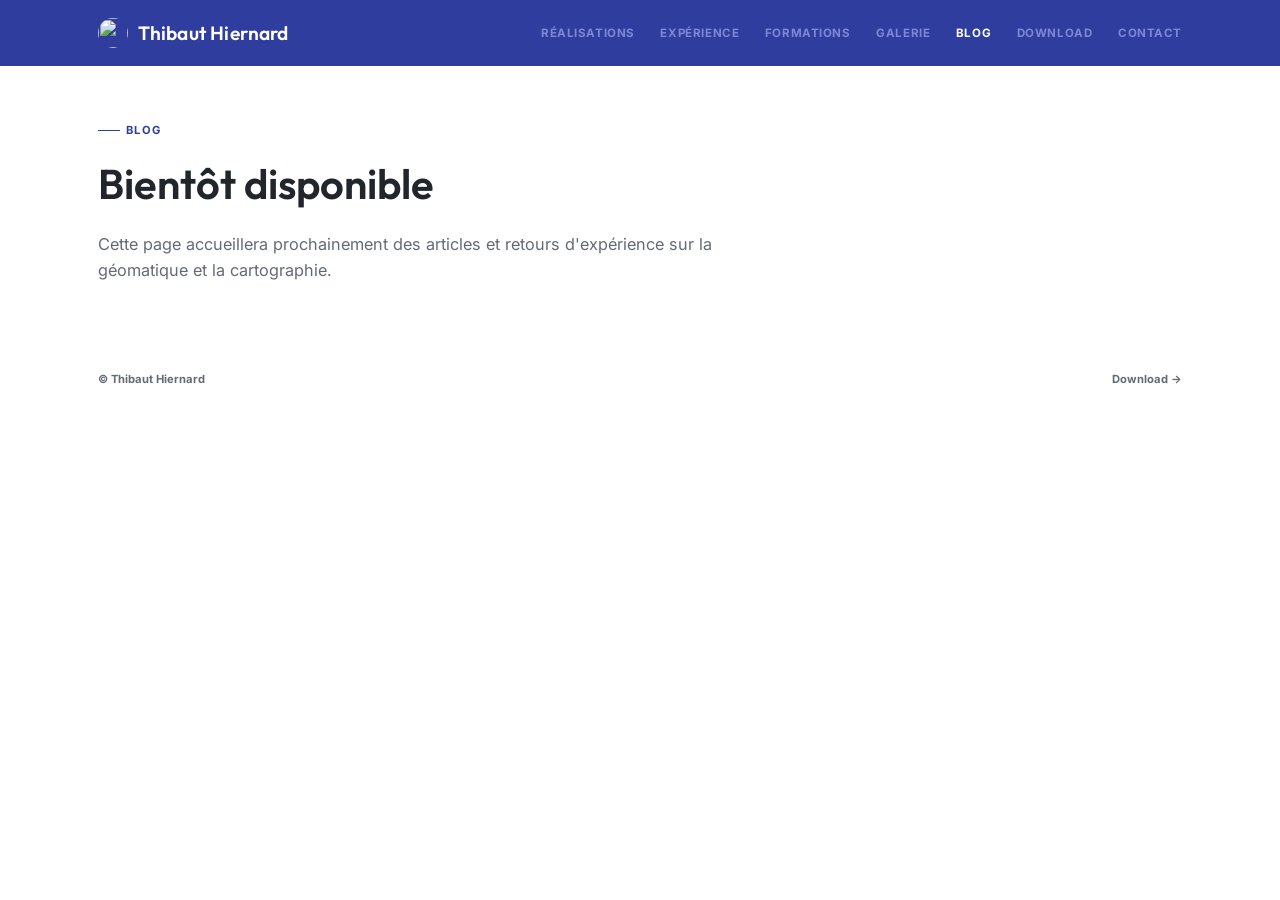
==== blog.html @ 65f22dce "Add files via upload" ====
<!doctype html>
<html lang="fr">
<head>
<meta charset="UTF-8">
<meta name="viewport" content="width=device-width, initial-scale=1">
<title>Blog — Thibaut Hiernard</title>
<link rel="icon" href="assets/favicon.ico" sizes="any">
<link rel="icon" type="image/png" sizes="32x32" href="assets/favicon-32x32.png">
<link rel="icon" type="image/png" sizes="16x16" href="assets/favicon-16x16.png">
<link rel="apple-touch-icon" href="assets/apple-touch-icon.png">
<link rel="stylesheet" href="style.css">
</head>
<body>

<header class="topbar">
  <div class="topbar-inner">
    <a class="topbar-name-link" href="index.html"><img class="topbar-logo" src="assets/favicon-48x48.png" alt="">Thibaut Hiernard</a>
    <nav class="topbar-nav" aria-label="Navigation principale">
      <a href="publications.html">Réalisations</a>
      <a href="experiences.html">Expérience</a>
      <a href="formations.html">Formations</a>
      <a href="galerie.html">Galerie</a>
      <a href="blog.html" aria-current="page">Blog</a>
      <a href="download.html">Download</a>
      <a href="contact.html">Contact</a>
    </nav>
  </div>
</header>

<div class="page-shell">
  <div class="page-hero">
    <p class="eyebrow">Blog</p>
    <h1>Bientôt disponible</h1>
    <p class="lede">Cette page accueillera prochainement des articles et retours d'expérience sur la géomatique et la cartographie.</p>
  </div>
</div>

<footer class="page-footer">
  <span>© Thibaut Hiernard</span>
  <span><a href="download.html">Download →</a></span>
</footer>

<script src="script.js"></script>
</body>
</html>
---- style.css ----
/* ==========================================================================
   Thibaut Hiernard — CV en ligne
   Charte graphique unique : navigation bleue, typographie Outfit/Inter — police uniforme sur toutes les pages
   ========================================================================== */

@import url('https://fonts.googleapis.com/css2?family=Outfit:wght@500;600;700&family=Inter:wght@400;500;600;700&display=swap');

:root{
  --ink:        #20262B;
  --ink-soft:   #626B76;
  --blue:       #2F3E9E;
  --blue-deep:  #212B72;
  --blue-soft:  #7C88D6;
  --panel:      #F6F7FC;
  --line:       #E4E7F5;
  --radius:     12px;
  --gutter:     clamp(1.25rem, 4vw, 3rem);
}

*,*::before,*::after{ box-sizing:border-box; }

html{ scroll-behavior:smooth; }

body{
  margin:0;
  background:#FFFFFF;
  color:var(--ink);
  font-family:'Inter',system-ui,sans-serif;
  font-size:16px;
  line-height:1.6;
  -webkit-font-smoothing:antialiased;
}

a{ color:inherit; text-decoration:none; }
h1,h2,h3,h4{ font-family:'Outfit',sans-serif; font-weight:600; margin:0; color:var(--ink); }
p{ margin:0 0 1em; }
ul{ margin:0; padding:0; list-style:none; }
img{ max-width:100%; display:block; }

.eyebrow{
  font-family:'Inter',sans-serif; font-weight:700;
  font-size:.7rem;
  letter-spacing:.14em;
  text-transform:uppercase;
  color:var(--blue);
  display:flex;
  align-items:center;
  gap:.5em;
}
.eyebrow::before{
  content:"";
  width:22px; height:1px;
  background:var(--blue);
  display:inline-block;
}

:focus-visible{ outline:2px solid var(--blue); outline-offset:3px; }

/* ==========================================================================
   Barre de navigation (toutes les pages)
   ========================================================================== */

.topbar{ position:sticky; top:0; z-index:10; background:var(--blue); }
.topbar-inner{
  max-width:1180px; margin:0 auto;
  padding:1.1rem var(--gutter);
  display:flex; align-items:center; justify-content:space-between;
  flex-wrap:wrap; gap:.75rem;
}
.topbar-name{ font-family:'Outfit',sans-serif; font-weight:600; font-size:1.2rem; letter-spacing:.01em; color:#fff; }
.topbar-nav{ display:flex; gap:1.6rem; flex-wrap:wrap; }
.topbar-nav a{
  font-family:'Inter',sans-serif; font-weight:700;
  font-size:.72rem;
  text-transform:uppercase;
  letter-spacing:.05em;
  color:var(--blue-soft);
}
.topbar-nav a:hover{ color:#fff; }
.topbar-nav a[aria-current="page"]{ color:#fff; }

/* ==========================================================================
   Pages secondaires : en-tête + contenu générique
   ========================================================================== */

.page-shell{ max-width:1180px; margin:0 auto; padding:clamp(2.5rem,5vw,3.5rem) var(--gutter) 3rem; }

.page-hero{ margin-bottom:2.5rem; max-width:70ch; }
.page-hero h1{ font-size:clamp(1.9rem,3.4vw,2.6rem); margin-top:.6rem; }
.page-hero .lede{ margin-top:.85rem; color:var(--ink-soft); font-size:1.02rem; }

.card{
  position:relative;
  background:var(--panel);
  border:1px solid var(--line);
  border-radius:var(--radius);
  padding:1.5rem 1.6rem;
}
.card + .card{ margin-top:1.1rem; }

section{ margin-bottom:3rem; }
section:last-child{ margin-bottom:0; }
section > .eyebrow{ margin-bottom:1.1rem; }

/* Expériences / formations */
.entry-head{ display:flex; flex-wrap:wrap; justify-content:space-between; gap:.5rem 1.5rem; margin-bottom:.4rem; }
.entry-head h3{ font-size:1.15rem; }
.entry-date{ font-family:'Inter',sans-serif; font-weight:700; font-size:.75rem; color:var(--blue); white-space:nowrap; padding-top:.2rem; }
.entry-org{ font-size:.9rem; color:var(--ink-soft); margin-bottom:.9rem; }
.entry-org .place{ color:var(--blue-deep); }

.entry-list{ margin-bottom:.9rem; }
.entry-list li{ position:relative; padding-left:1.1rem; margin-bottom:.4rem; font-size:.94rem; }
.entry-list li::before{ content:""; position:absolute; left:0; top:.55em; width:6px; height:1px; background:var(--blue-soft); }

.entry-foot{
  display:flex; flex-wrap:wrap; gap:.4rem 1.2rem;
  font-family:'Inter',sans-serif; font-weight:700; font-size:.72rem; color:var(--ink-soft);
  border-top:1px solid var(--line); padding-top:.7rem; margin-top:.9rem;
}
.entry-foot strong{ color:var(--ink); }

.timeline{ position:relative; }
.timeline::before{ content:""; position:absolute; left:-1px; top:6px; bottom:6px; width:1px; background:var(--line); }
.timeline .card{ margin-left:1.4rem; }
.timeline .card::after{
  content:""; position:absolute; left:-1.75rem; top:1.5rem; width:9px; height:9px;
  border-radius:50%; background:#fff; border:2px solid var(--blue);
}

/* Compétences */
.skill-cat{ margin-bottom:2.2rem; }
.skill-cat h3{ font-size:1.2rem; margin-bottom:1rem; }
.skill{ display:grid; grid-template-columns:1fr auto; align-items:baseline; gap:.3rem 1rem; padding:.85rem 0; border-top:1px solid var(--line); }
.skill:last-child{ border-bottom:1px solid var(--line); }
.skill .skill-name{ font-weight:600; font-size:.98rem; }
.skill .skill-desc{ grid-column:1; font-size:.85rem; color:var(--ink-soft); }
.skill .level{ font-family:'Inter',sans-serif; font-weight:700; font-size:.68rem; text-transform:uppercase; letter-spacing:.05em; padding:.25em .55em; border-radius:2px; white-space:nowrap; height:fit-content; }
.level[data-lvl="expert"]{ background:var(--blue); color:#fff; }
.level[data-lvl="avance"]{ background:var(--blue-soft); color:#fff; }
.level[data-lvl="bon"]{ background:#fff; border:1px solid var(--ink-soft); color:var(--ink-soft); }

/* Publications */
.pub-grid{ display:grid; grid-template-columns:repeat(auto-fill,minmax(260px,1fr)); gap:1.1rem; }
.pub-card{ background:var(--panel); border:1px solid var(--line); border-radius:var(--radius); padding:1.4rem; display:flex; flex-direction:column; gap:.6rem; }
.pub-kind{ font-family:'Inter',sans-serif; font-weight:700; font-size:.65rem; letter-spacing:.08em; text-transform:uppercase; color:var(--blue); }
.pub-card h3{ font-size:1.05rem; line-height:1.3; }
.pub-card p{ font-size:.88rem; color:var(--ink-soft); margin-bottom:0; }
.pub-card .pub-link{
  margin-top:auto; font-family:'Inter',sans-serif; font-weight:700; font-size:.72rem; color:var(--ink);
  border-top:1px solid var(--line); padding-top:.6rem; display:inline-flex; align-items:center; gap:.4em;
}
.pub-card .pub-link:hover{ color:var(--blue); }

footer.page-footer{
  max-width:1180px; margin:0 auto; padding:0 var(--gutter) var(--gutter);
  font-family:'Inter',sans-serif; font-weight:700; font-size:.7rem; color:var(--ink-soft);
  display:flex; justify-content:space-between; flex-wrap:wrap; gap:.5rem;
}
footer.page-footer a:hover{ color:var(--blue); }

@media (prefers-reduced-motion:reduce){ html{ scroll-behavior:auto; } *{ transition:none !important; } }

/* ==========================================================================
   Page d'accueil (index.html)
   ========================================================================== */

.home2-shell{ max-width:1180px; margin:0 auto; padding:clamp(1.5rem,4vw,3rem) var(--gutter) 2rem; }

.home2-grid{ display:grid; grid-template-columns:280px 1fr; gap:clamp(2rem,5vw,4rem); align-items:stretch; }

.home2-profile{ text-align:center; display:flex; flex-direction:column; height:100%; }
.avatar-circle{
  width:180px; height:180px; margin:0 auto 1.4rem; border-radius:50%; overflow:hidden;
  background:linear-gradient(155deg, var(--blue), var(--blue-deep));
  display:flex; align-items:center; justify-content:center;
  border:3px solid var(--panel);
  box-shadow:0 12px 26px -14px rgba(47,62,158,.5);
}
.avatar-circle img{ width:100%; height:100%; object-fit:cover; }
.avatar-circle .mono{ font-family:'Outfit',sans-serif; font-weight:600; font-size:2.8rem; color:#fff; }

.home2-profile h1.profile-name{ font-family:'Outfit',sans-serif; font-weight:700; font-size:1.85rem; line-height:1.15; margin-bottom:1rem; color:var(--ink); }

.profile-meta{
  display:flex;
  flex-direction:column;
  align-items:center;
  gap:.6rem;
  margin-bottom:1.6rem;
}

.profile-meta li{
  display:flex;
  align-items:center;
  justify-content:center;
  gap:.45rem;
  font-size:.88rem;
  color:var(--ink-soft);
  text-align:center;
}

.profile-meta li svg{
  width:18px;
  height:18px;
  flex:none;
  color:var(--blue);
}


.profile-meta li svg{ width:18px; height:18px; flex:none; color:var(--blue); }
.profile-meta li:first-child{ color:var(--ink); font-weight:600; }
.profile-meta li.meta-nowrap{ align-self:center; text-align:center; white-space:nowrap; font-size:.86rem; }

.profile-btns{ display:flex; flex-direction:column; gap:.6rem; }
.icon-btn{
  display:flex; align-items:center; justify-content:center; gap:.55rem;
  padding:.7em 1em; border-radius:6px; background:var(--blue); color:#fff;
  font-family:'Inter',sans-serif; font-size:.85rem; font-weight:500;
}
.icon-btn svg{ width:16px; height:16px; flex:none; }
.icon-btn:hover{ background:var(--blue-deep); }
.icon-btn.ghost{ background:#fff; color:var(--blue); border:1.5px solid var(--blue); }
.icon-btn.ghost:hover{ background:var(--panel); }

.bio-quote{
  font-family:'Outfit',sans-serif; font-weight:500;
  font-size:clamp(1.3rem,2.5vw,1.75rem); line-height:1.4;
  color:var(--ink); max-width:46ch; margin-bottom:1.6rem;
  border-left:3px solid var(--blue-soft); padding-left:1.1rem;
}

.bio-sub{ margin-bottom:2.4rem; }
.bio-sub p{ font-size:.92rem; color:var(--ink-soft); margin-bottom:.3rem; }
.bio-sub p:first-child{ color:var(--ink); font-weight:600; }

.home2-lead p.bio-quote-line{
  font-family:'Outfit',sans-serif; font-weight:400; font-style:italic;
  font-size:clamp(1.15rem,2.2vw,1.5rem); line-height:1.5;
  color:var(--ink); max-width:56ch; margin-top:2rem; margin-bottom:2rem;
}

.expertise-panel{
  background:linear-gradient(180deg,#FFFFFF,var(--panel));
  border:1px solid var(--line);
  border-radius:16px;
  padding:1.8rem 2rem 2rem;
  box-shadow:0 16px 34px -24px rgba(20,30,60,.25);
}

.expertise-title{
  font-family:'Outfit',sans-serif; font-weight:700;
  font-size:1.05rem; text-transform:uppercase; letter-spacing:.06em;
  color:var(--ink); margin-bottom:1.3rem;
}

.home2-expertise{ display:grid; grid-template-columns:repeat(3,1fr); gap:1.3rem; }
.expertise-card{
  text-align:left; background:#fff; border:1px solid var(--line);
  border-radius:12px; padding:1.3rem 1.3rem 1.4rem;
  border-top:3px solid var(--blue);
}
.expertise-card h3{ font-size:1rem; font-weight:700; margin:0 0 .5rem; color:var(--ink); }
.expertise-card p{ font-size:.83rem; color:var(--ink-soft); margin:0; line-height:1.45; }

/* Réalisations (accueil) */
.realisations-section{ margin-top:4rem; }
.realisations-section h2{ font-size:1.6rem; margin:.5rem 0 1.6rem; }
.realisation-grid{ display:grid; grid-template-columns:repeat(3,1fr); gap:1.2rem; margin-bottom:1.8rem; }
.realisation-card{
  display:block; background:var(--panel); border:1px solid var(--line); border-radius:var(--radius);
  padding:1.4rem; transition:border-color .15s ease, transform .15s ease;
}
.realisation-card:hover{ border-color:var(--blue-soft); transform:translateY(-2px); }
.realisation-illustration{
  width:100%; aspect-ratio:16/10; border-radius:8px; margin-bottom:1rem;
  background:linear-gradient(155deg, var(--blue), var(--blue-deep));
  display:flex; align-items:center; justify-content:center;
}
.realisation-illustration svg{ width:34px; height:34px; color:#fff; }
.realisation-card h3{ font-size:1rem; margin-bottom:.4rem; }
.realisation-card p{ font-size:.85rem; color:var(--ink-soft); margin:0; }

.voir-plus{ text-align:center; }
.voir-plus a{
  font-family:'Inter',sans-serif; font-weight:700; font-size:.75rem; text-transform:uppercase; letter-spacing:.06em;
  color:var(--blue); border-bottom:1px dashed var(--blue-soft); padding-bottom:.15rem;
}
.voir-plus a:hover{ color:var(--blue-deep); }

.scroll-cta{ display:flex; flex-direction:column; align-items:center; gap:.5rem; margin:3.5rem 0 1rem; color:var(--blue); }
.scroll-cta svg{ width:22px; height:22px; animation:bob 1.8s ease-in-out infinite; }
.scroll-cta a{
  font-family:'Inter',sans-serif; font-weight:700; font-size:.75rem; text-transform:uppercase; letter-spacing:.06em;
  color:var(--blue); border-bottom:1px dashed var(--blue-soft); padding-bottom:.1rem;
}
.scroll-cta a:hover{ color:var(--blue-deep); }

@keyframes bob{ 0%,100%{ transform:translateY(0); } 50%{ transform:translateY(6px); } }
@media (prefers-reduced-motion:reduce){ .scroll-cta svg{ animation:none; } }

@media (max-width:860px){
  .home2-grid{ grid-template-columns:1fr; }
  .home2-profile{ margin-bottom:1rem; }
  .home2-expertise{ grid-template-columns:1fr; }
  .realisation-grid{ grid-template-columns:1fr; }
  .topbar-inner{ flex-direction:column; align-items:flex-start; }
  .topbar-nav{ gap:1rem; }
}

/* ==========================================================================
   Compléments page d'accueil enrichie (v3)
   ========================================================================== */

.topbar-name-link{ display:flex; align-items:center; gap:.6rem; font-family:'Outfit',sans-serif; font-weight:600; font-size:1.2rem; letter-spacing:.01em; color:#fff; }
.topbar-logo{ width:30px; height:30px; border-radius:50%; display:block; flex-shrink:0; }

.home2-lead p{ color:var(--ink); }
.home2-lead .bio-quote{ margin-top:1rem; }

.mission-list{ counter-reset:mission; margin-bottom:1.6rem; }
.mission-list li{
  counter-increment:mission;
  position:relative;
  padding-left:2.1rem;
  margin-bottom:.7rem;
  font-size:.94rem;
  color:var(--ink-soft);
}
.mission-list li::before{
  content:counter(mission);
  position:absolute; left:0; top:-.05em;
  width:1.5rem; height:1.5rem;
  border-radius:50%;
  background:var(--panel);
  border:1px solid var(--line);
  color:var(--blue);
  font-family:'Outfit',sans-serif;
  font-weight:600;
  font-size:.78rem;
  display:flex; align-items:center; justify-content:center;
}

.contact-card{
  background:var(--panel);
  border:1px solid var(--line);
  border-radius:var(--radius);
  padding:1.1rem 1.3rem;
  display:flex; align-items:center; justify-content:space-between;
  gap:1rem; flex-wrap:wrap;
  margin-bottom:2.2rem;
}
.contact-card p{ margin:0; font-size:.92rem; color:var(--ink-soft); }
.contact-card .icon-btn{ white-space:nowrap; }

.quicklinks{ margin-top:auto; padding-top:1.1rem; }
.quicklinks-row, .icon-row{ display:flex; gap:.55rem; justify-content:center; }
.icon-row a{
  width:44px; height:44px;
  display:flex; align-items:center; justify-content:center;
  background:var(--panel);
  border:1px solid var(--line);
  border-radius:8px;
  color:var(--blue);
}
.icon-row a svg{ width:19px; height:19px; }
.icon-row a:hover{ background:var(--blue); border-color:var(--blue); color:#fff; }

.home-section{ margin-top:4rem; }
.home-section > h2{
  font-family:'Outfit',sans-serif; font-weight:700;
  font-size:clamp(2.3rem,4.5vw,3.2rem);
  letter-spacing:-.01em;
  color:var(--ink);
  margin-bottom:1.8rem;
}

.realisation-list{ display:flex; flex-direction:column; gap:1rem; margin-bottom:1.4rem; }
.realisation-row{
  display:grid; grid-template-columns:220px 1fr; gap:1.6rem; align-items:center;
  background:var(--panel); border:1px solid var(--line); border-radius:var(--radius);
  padding:1.2rem 1.4rem;
}
.realisation-row .thumb{
  width:100%; aspect-ratio:16/10; border-radius:8px; overflow:hidden;
  background:linear-gradient(155deg, var(--blue), var(--blue-deep));
  display:flex; align-items:center; justify-content:center;
}
.realisation-row .thumb img{ width:100%; height:100%; object-fit:cover; }
.realisation-row .thumb svg{ width:32px; height:32px; color:#fff; }
.realisation-row h3{ font-size:1.05rem; margin-bottom:.4rem; }
.realisation-row p{ font-size:.9rem; color:var(--ink-soft); margin-bottom:.5rem; }

.more-link{
  font-family:'Inter',sans-serif; font-weight:600; font-size:.82rem;
  color:var(--blue); border-bottom:1px dashed var(--blue-soft);
  padding-bottom:.1rem; display:inline-block;
}
.more-link:hover{ color:var(--blue-deep); }

.see-more{ text-align:center; margin-top:.4rem; }
.see-more a{
  font-family:'Inter',sans-serif; font-weight:600; font-size:.82rem; font-style:italic;
  color:var(--blue);
}
.see-more a:hover{ color:var(--blue-deep); }

.home-card-list{ display:flex; flex-direction:column; gap:1rem; }
.home-card{
  background:var(--panel); border:1px solid var(--line); border-radius:var(--radius);
  padding:1.5rem 1.6rem;
}
.home-card .entry-head{ margin-bottom:.3rem; }
.home-card .org-logo{
  font-family:'Outfit',sans-serif; font-weight:700; font-size:.78rem;
  text-transform:uppercase; letter-spacing:.04em; color:var(--blue);
  margin-bottom:.6rem;
}
.home-card .entry-list li.field-label{
  color:var(--blue-deep); font-weight:600;
}
.home-card .more-link{ margin-top:.8rem; }

@media (max-width:760px){
  .realisation-row{ grid-template-columns:1fr; }
  .contact-card{ flex-direction:column; align-items:flex-start; }
}
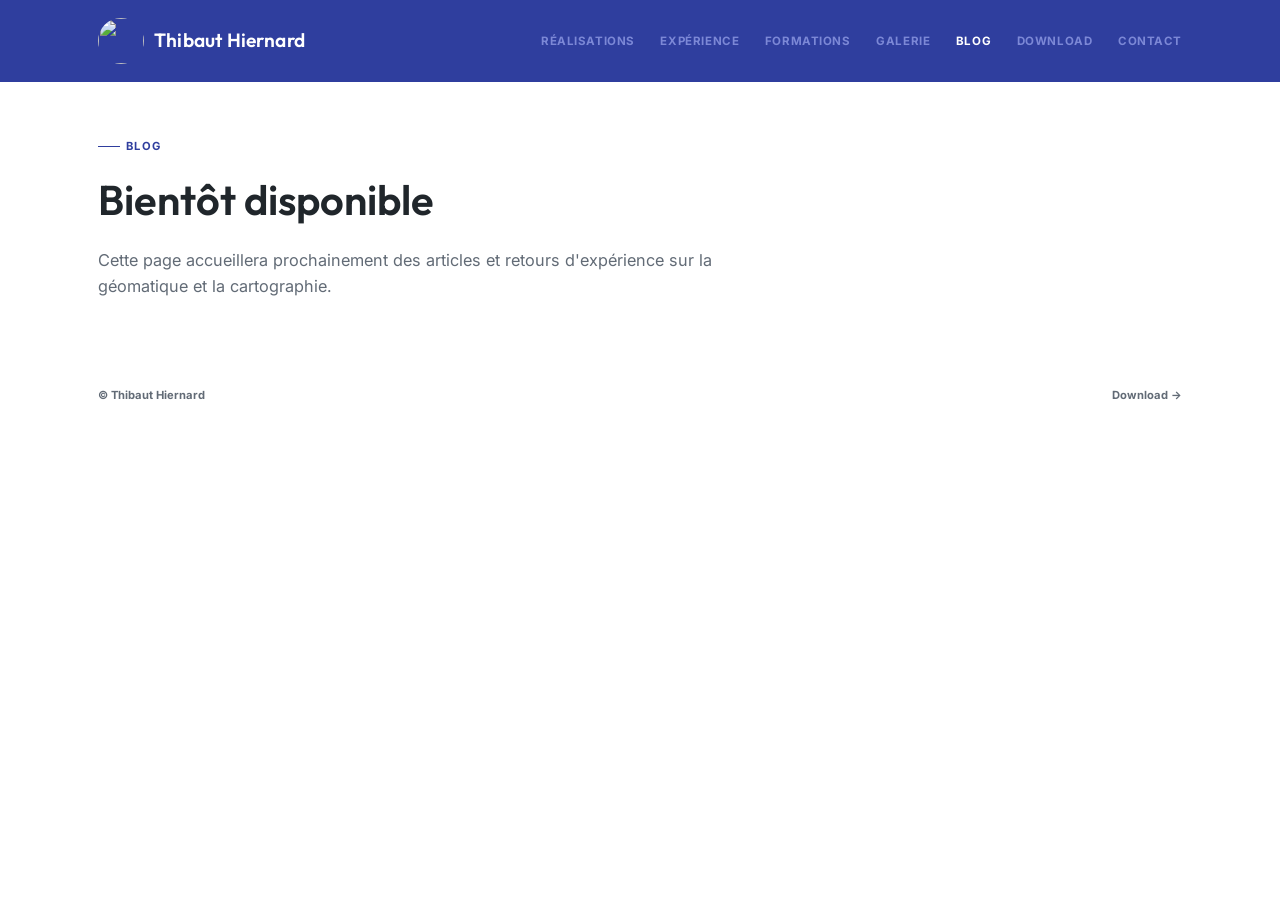
==== commit 4512ba74: "Add files via upload" ====
--- a/blog.html
+++ b/blog.html
@@ -14,7 +14,7 @@
 
 <header class="topbar">
   <div class="topbar-inner">
-    <a class="topbar-name-link" href="index.html"><img class="topbar-logo" src="assets/favicon-48x48.png" alt="">Thibaut Hiernard</a>
+    <a class="topbar-name-link" href="index.html"><img class="topbar-logo" src="assets/logo-topbar.png" alt="">Thibaut Hiernard</a>
     <nav class="topbar-nav" aria-label="Navigation principale">
       <a href="publications.html">Réalisations</a>
       <a href="experiences.html">Expérience</a>
--- a/style.css
+++ b/style.css
@@ -313,7 +313,7 @@
    ========================================================================== */
 
 .topbar-name-link{ display:flex; align-items:center; gap:.6rem; font-family:'Outfit',sans-serif; font-weight:600; font-size:1.2rem; letter-spacing:.01em; color:#fff; }
-.topbar-logo{ width:30px; height:30px; border-radius:50%; display:block; flex-shrink:0; }
+.topbar-logo{ height:2.9rem; width:2.9rem; border-radius:50%; display:block; flex-shrink:0; object-fit:cover; }
 
 .home2-lead p{ color:var(--ink); }
 .home2-lead .bio-quote{ margin-top:1rem; }
@@ -366,6 +366,25 @@
 .icon-row a svg{ width:19px; height:19px; }
 .icon-row a:hover{ background:var(--blue); border-color:var(--blue); color:#fff; }
 
+.scroll-cue{
+  display:flex; justify-content:center; align-items:center;
+  margin:2.2rem 0 0;
+  color:var(--blue);
+}
+.scroll-cue svg{
+  width:16px; height:16px;
+  animation:scroll-cue-drop 1.6s ease-in-out infinite;
+}
+@keyframes scroll-cue-drop{
+  0%{ transform:translateY(-7px); opacity:0; }
+  40%{ opacity:1; }
+  70%{ opacity:1; }
+  100%{ transform:translateY(7px); opacity:0; }
+}
+@media (prefers-reduced-motion: reduce){
+  .scroll-cue svg{ animation:none; opacity:.6; }
+}
+
 .home-section{ margin-top:4rem; }
 .home-section > h2{
   font-family:'Outfit',sans-serif; font-weight:700;
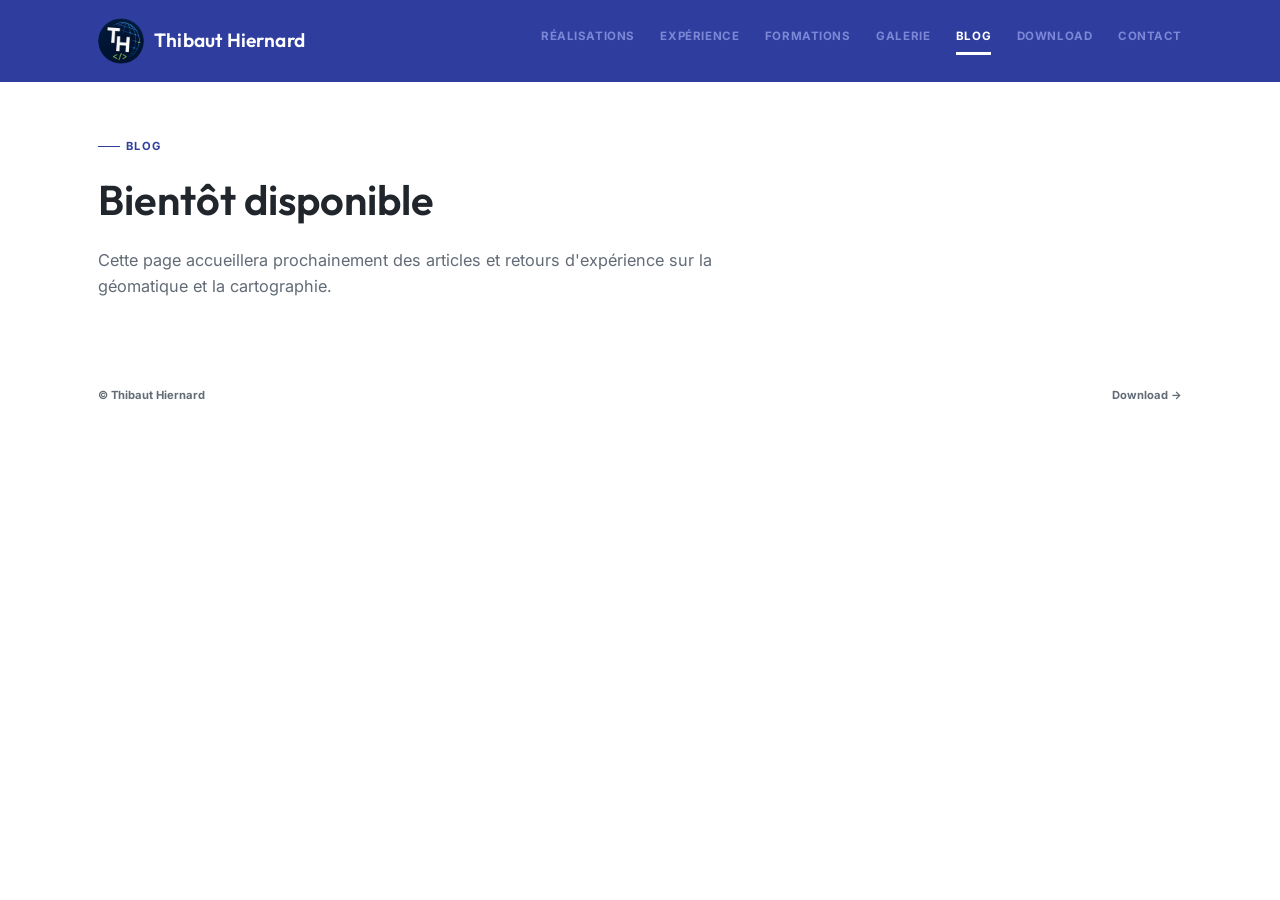
==== commit f5ba9b6a: "Add files via upload" ====
--- a/blog.html
+++ b/blog.html
@@ -16,9 +16,9 @@
   <div class="topbar-inner">
     <a class="topbar-name-link" href="index.html"><img class="topbar-logo" src="assets/logo-topbar.png" alt="">Thibaut Hiernard</a>
     <nav class="topbar-nav" aria-label="Navigation principale">
-      <a href="publications.html">Réalisations</a>
-      <a href="experiences.html">Expérience</a>
-      <a href="formations.html">Formations</a>
+      <a href="publications.html" data-section="section-realisations">Réalisations</a>
+      <a href="experiences.html" data-section="section-experience">Expérience</a>
+      <a href="formations.html" data-section="section-formations">Formations</a>
       <a href="galerie.html">Galerie</a>
       <a href="blog.html" aria-current="page">Blog</a>
       <a href="download.html">Download</a>
--- a/style.css
+++ b/style.css
@@ -75,9 +75,16 @@
   text-transform:uppercase;
   letter-spacing:.05em;
   color:var(--blue-soft);
+  padding-bottom:.4rem;
+  border-bottom:3px solid transparent;
+  transition:color .2s ease, border-color .2s ease;
 }
 .topbar-nav a:hover{ color:#fff; }
-.topbar-nav a[aria-current="page"]{ color:#fff; }
+.topbar-nav a[aria-current="page"],
+.topbar-nav a.is-scroll-active{
+  color:#fff;
+  border-bottom-color:#fff;
+}
 
 /* ==========================================================================
    Pages secondaires : en-tête + contenu générique
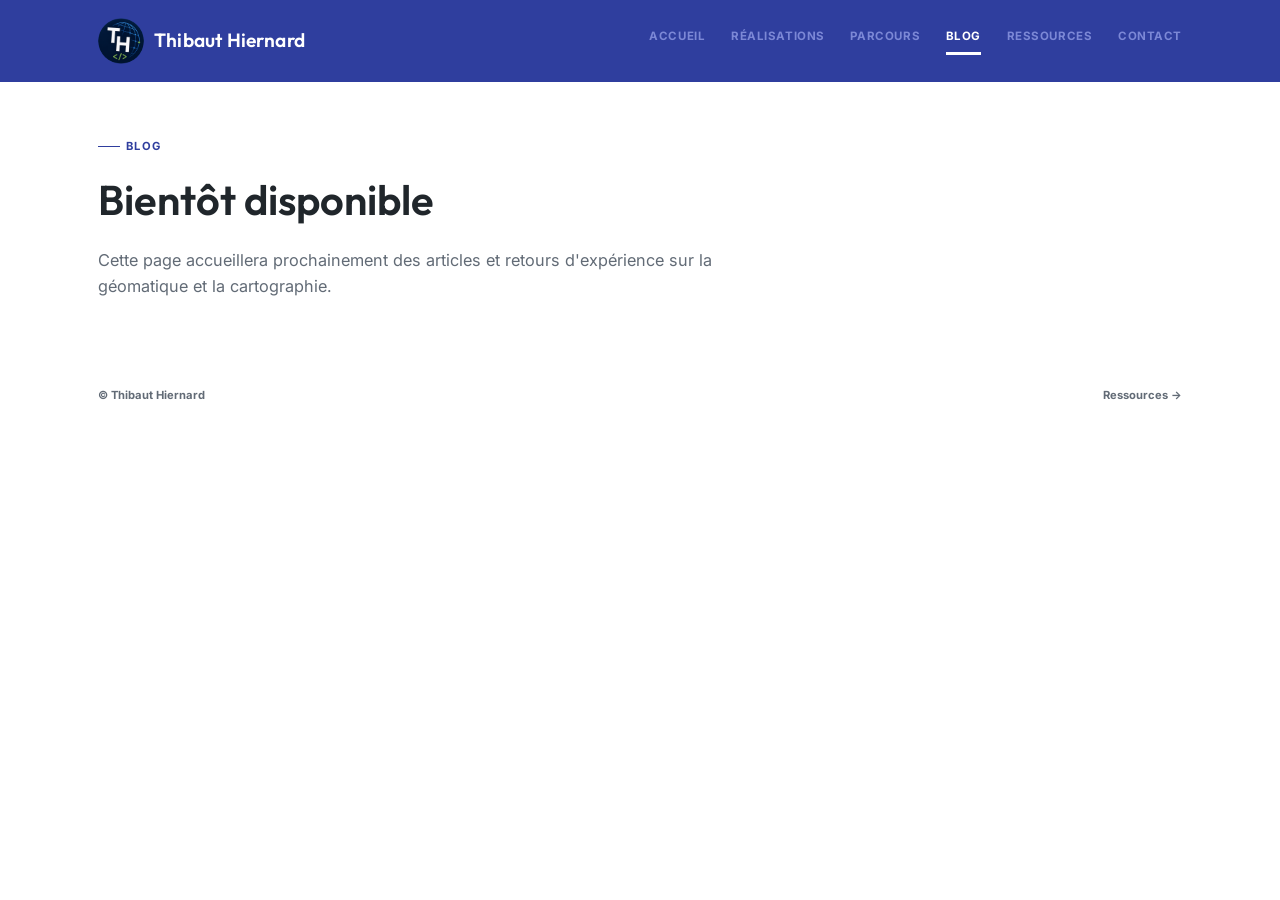
==== commit b16b856e: "Add files via upload" ====
--- a/blog.html
+++ b/blog.html
@@ -16,13 +16,30 @@
   <div class="topbar-inner">
     <a class="topbar-name-link" href="index.html"><img class="topbar-logo" src="assets/logo-topbar.png" alt="">Thibaut Hiernard</a>
     <nav class="topbar-nav" aria-label="Navigation principale">
-      <a href="publications.html" data-section="section-realisations">Réalisations</a>
-      <a href="experiences.html" data-section="section-experience">Expérience</a>
-      <a href="formations.html" data-section="section-formations">Formations</a>
-      <a href="galerie.html">Galerie</a>
-      <a href="blog.html" aria-current="page">Blog</a>
-      <a href="download.html">Download</a>
-      <a href="contact.html">Contact</a>
+      <a href="index.html">
+        <svg class="nav-icon" viewBox="0 0 24 24" fill="none" stroke="currentColor" stroke-width="1.6"><path d="M3 11l9-8 9 8"/><path d="M5 10v10h5v-6h4v6h5V10"/></svg>
+        <span class="nav-label">Accueil</span>
+      </a>
+      <a href="publications.html" data-section="realisations">
+        <svg class="nav-icon" viewBox="0 0 24 24" fill="none" stroke="currentColor" stroke-width="1.6"><rect x="3" y="4.5" width="18" height="15" rx="2"/><circle cx="8.5" cy="10" r="1.6"/><path d="m4 17 5-5 3.5 3.5L17 11l4 4"/></svg>
+        <span class="nav-label">Réalisations</span>
+      </a>
+      <a href="parcours.html" data-section="parcours">
+        <svg class="nav-icon" viewBox="0 0 24 24" fill="none" stroke="currentColor" stroke-width="1.6"><rect x="3" y="7" width="18" height="13" rx="2"/><path d="M8 7V5a2 2 0 0 1 2-2h4a2 2 0 0 1 2 2v2"/><path d="M3 12h18"/></svg>
+        <span class="nav-label">Parcours</span>
+      </a>
+      <a href="blog.html" aria-current="page">
+        <svg class="nav-icon" viewBox="0 0 24 24" fill="none" stroke="currentColor" stroke-width="1.6"><path d="M4 4h13a3 3 0 0 1 3 3v13H7a3 3 0 0 1-3-3V4Z"/><path d="M20 20a3 3 0 0 1-3-3V6"/><path d="M7.5 8h8M7.5 11.5h8M7.5 15h4.5"/></svg>
+        <span class="nav-label">Blog</span>
+      </a>
+      <a href="ressources.html">
+        <svg class="nav-icon" viewBox="0 0 24 24" fill="none" stroke="currentColor" stroke-width="1.6"><path d="M12 3v12M7.5 10.5 12 15l4.5-4.5"/><path d="M4 18v1.5A2.5 2.5 0 0 0 6.5 22h11a2.5 2.5 0 0 0 2.5-2.5V18"/></svg>
+        <span class="nav-label">Ressources</span>
+      </a>
+      <a href="contact.html">
+        <svg class="nav-icon" viewBox="0 0 24 24" fill="none" stroke="currentColor" stroke-width="1.6"><rect x="3" y="5" width="18" height="14" rx="2"/><path d="m3.5 6 8.5 7 8.5-7"/></svg>
+        <span class="nav-label">Contact</span>
+      </a>
     </nav>
   </div>
 </header>
@@ -37,7 +54,7 @@
 
 <footer class="page-footer">
   <span>© Thibaut Hiernard</span>
-  <span><a href="download.html">Download →</a></span>
+  <span><a href="ressources.html">Ressources →</a></span>
 </footer>
 
 <script src="script.js"></script>
--- a/style.css
+++ b/style.css
@@ -70,6 +70,7 @@
 .topbar-name{ font-family:'Outfit',sans-serif; font-weight:600; font-size:1.2rem; letter-spacing:.01em; color:#fff; }
 .topbar-nav{ display:flex; gap:1.6rem; flex-wrap:wrap; }
 .topbar-nav a{
+  display:flex; align-items:center; gap:.5rem;
   font-family:'Inter',sans-serif; font-weight:700;
   font-size:.72rem;
   text-transform:uppercase;
@@ -85,6 +86,8 @@
   color:#fff;
   border-bottom-color:#fff;
 }
+.topbar-nav .nav-icon{ display:none; width:19px; height:19px; flex-shrink:0; }
+.topbar-nav .nav-label{ display:block; }
 
 /* ==========================================================================
    Pages secondaires : en-tête + contenu générique
@@ -127,13 +130,194 @@
 }
 .entry-foot strong{ color:var(--ink); }
 
-.timeline{ position:relative; }
-.timeline::before{ content:""; position:absolute; left:-1px; top:6px; bottom:6px; width:1px; background:var(--line); }
-.timeline .card{ margin-left:1.4rem; }
-.timeline .card::after{
-  content:""; position:absolute; left:-1.75rem; top:1.5rem; width:9px; height:9px;
-  border-radius:50%; background:#fff; border:2px solid var(--blue);
-}
+/* ==========================================================================
+   Page Parcours : timeline "voyage dans le temps" (2026 → 2000)
+   ========================================================================== */
+
+.anchor-target{ position:absolute; }
+
+.parcours-hero .parcours-tagline{
+  font-family:'Outfit',sans-serif; font-weight:600; font-style:italic;
+  color:var(--blue-deep);
+}
+
+/* --- Boutons de navigation rapide vers les phases --- */
+.phase-nav{
+  display:flex; gap:1rem; flex-wrap:wrap;
+  margin:0 0 3rem;
+}
+.phase-link{
+  flex:1 1 220px;
+  border:1px solid var(--line); border-radius:var(--radius);
+  padding:1rem 1.2rem;
+  background:var(--panel);
+  transition:transform .2s ease, box-shadow .2s ease, border-color .2s ease;
+}
+.phase-link:hover{
+  border-color:var(--blue);
+  background:#fff;
+  box-shadow:0 10px 24px -14px rgba(47,62,158,.35);
+  transform:translateY(-2px);
+}
+.phase-nav-label{
+  display:block;
+  font-family:'Inter',sans-serif; font-weight:700; font-size:.64rem;
+  letter-spacing:.14em; text-transform:uppercase; color:var(--blue);
+}
+.phase-nav-title{
+  display:block; margin-top:.35rem;
+  font-family:'Outfit',sans-serif; font-weight:600; font-size:1.02rem;
+}
+.phase-nav-range{
+  display:block; margin-top:.25rem;
+  font-size:.76rem; color:var(--ink-soft); letter-spacing:.03em;
+  font-variant-numeric:tabular-nums;
+}
+
+/* --- Conteneur timeline --- */
+.time-travel-timeline{ position:relative; }
+
+.time-phase{
+  position:relative;
+  padding:2.2rem 0 1rem;
+  scroll-margin-top:6.5rem;
+  overflow:hidden;
+  border-radius:var(--radius);
+}
+.time-phase + .time-phase{ margin-top:1.5rem; }
+
+/* fond estompé propre à chaque phase (photos ou motif cartographique) */
+.phase-bg{
+  position:absolute; inset:0; z-index:0; pointer-events:none; overflow:hidden;
+  -webkit-mask-image:linear-gradient(to bottom, transparent 0, #000 10%, #000 88%, transparent 100%);
+  mask-image:linear-gradient(to bottom, transparent 0, #000 10%, #000 88%, transparent 100%);
+}
+.phase-bg img{
+  position:absolute; width:46%; max-width:340px;
+  filter:grayscale(1) contrast(1.05);
+  opacity:.10;
+  object-fit:cover;
+}
+.phase-bg img:first-child{ left:-4%; top:2%; height:55%; border-radius:var(--radius); }
+.phase-bg img:last-child{ left:6%; top:52%; height:48%; border-radius:var(--radius); }
+.phase-bg.pattern{
+  opacity:1;
+  background-image:
+    radial-gradient(circle at 14% 22%, rgba(47,62,158,.09) 0, rgba(47,62,158,.09) 34%, transparent 35%),
+    radial-gradient(circle at 14% 22%, rgba(47,62,158,.065) 0, rgba(47,62,158,.065) 52%, transparent 53%),
+    radial-gradient(circle at 14% 22%, rgba(47,62,158,.045) 0, rgba(47,62,158,.045) 70%, transparent 71%),
+    repeating-linear-gradient(0deg, rgba(47,62,158,.05) 0 1px, transparent 1px 32px),
+    repeating-linear-gradient(90deg, rgba(47,62,158,.05) 0 1px, transparent 1px 32px);
+}
+
+.phase-heading{
+  position:relative; z-index:1;
+  display:flex; align-items:baseline; flex-wrap:wrap; gap:.7rem 1rem;
+  margin-bottom:2rem;
+}
+.phase-heading .phase-index{
+  font-family:'Inter',sans-serif; font-weight:700; font-size:.68rem;
+  letter-spacing:.14em; text-transform:uppercase;
+  color:#fff; background:var(--blue);
+  padding:.3rem .65rem; border-radius:999px;
+}
+.phase-heading h2{ font-size:1.5rem; }
+.phase-heading .phase-years{
+  font-size:.85rem; color:var(--ink-soft);
+  font-variant-numeric:tabular-nums; letter-spacing:.03em;
+}
+
+/* --- Un événement de la timeline --- */
+.time-event{
+  position:relative; z-index:1;
+  display:grid; grid-template-columns:140px 1fr;
+  gap:1.6rem 2rem;
+  padding:1.5rem 0;
+}
+.time-event + .time-event{ border-top:1px dashed var(--line); }
+
+.time-event-year{ position:relative; padding-left:1.6rem; }
+.time-phase::before{
+  content:""; position:absolute; left:145px; top:5.2rem; bottom:1.5rem;
+  width:1px; background:var(--line); z-index:1;
+}
+.time-event-year::before{
+  content:""; position:absolute; left:-1.15rem; top:.35rem;
+  width:10px; height:10px; border-radius:50%;
+  background:#fff; border:2px solid var(--blue); z-index:2;
+}
+.year-big{
+  display:block; font-family:'Outfit',sans-serif; font-weight:700;
+  font-size:1.85rem; line-height:1; color:var(--blue-deep);
+  font-variant-numeric:tabular-nums;
+}
+.year-tag{
+  display:block; margin-top:.35rem;
+  font-family:'Inter',sans-serif; font-weight:700; font-size:.64rem;
+  text-transform:uppercase; letter-spacing:.07em; color:var(--ink-soft);
+}
+
+.event-kind{
+  display:inline-flex; align-items:center; gap:.4rem;
+  font-family:'Inter',sans-serif; font-weight:700; font-size:.66rem;
+  text-transform:uppercase; letter-spacing:.05em;
+  padding:.28rem .6rem; border-radius:999px;
+  margin-bottom:.7rem;
+}
+.kind-poste{ color:var(--blue-deep); background:#E7EAFB; }
+.kind-formation{ color:#8A5A00; background:#FCEED3; }
+.kind-evolution{ color:#0F7A5B; background:#DCF4E8; }
+
+.time-event-body h3{ font-size:1.06rem; margin-bottom:.35rem; }
+.time-event-body .event-org{
+  font-size:.84rem; color:var(--ink-soft); margin-bottom:.6rem;
+}
+.time-event-body > p:not(.event-org){ color:var(--ink); font-size:.92rem; }
+.event-list{ margin:.5rem 0 0; }
+.event-list li{
+  position:relative; padding-left:1.05rem; margin-bottom:.4rem;
+  font-size:.92rem; color:var(--ink);
+}
+.event-list li::before{ content:"–"; position:absolute; left:0; color:var(--blue-soft); }
+.event-foot{
+  display:flex; flex-wrap:wrap; gap:.4rem 1.2rem;
+  font-family:'Inter',sans-serif; font-weight:700; font-size:.72rem; color:var(--ink-soft);
+  border-top:1px solid var(--line); padding-top:.6rem; margin-top:.8rem;
+}
+.event-foot strong{ color:var(--ink); }
+
+/* --- "Saut temporel" entre deux événements/phases --- */
+.time-jump{
+  position:relative; z-index:1;
+  display:inline-flex; align-items:center; gap:.6rem;
+  margin:.3rem 0 .3rem 1.6rem;
+  padding:.55rem 1.05rem;
+  border:1px dashed var(--blue-soft); border-radius:999px;
+  background:#fff;
+  font-family:'Inter',sans-serif; font-weight:700; font-size:.68rem;
+  letter-spacing:.09em; text-transform:uppercase; color:var(--blue);
+}
+.time-jump .jump-icon{ width:15px; height:15px; flex-shrink:0; animation:jump-pulse 1.7s ease-in-out infinite; }
+@keyframes jump-pulse{
+  0%,100%{ opacity:.5; transform:translateX(0); }
+  50%{ opacity:1; transform:translateX(-3px); }
+}
+@media (prefers-reduced-motion:reduce){ .time-jump .jump-icon{ animation:none; } }
+
+@media (max-width:700px){
+  .time-phase::before{ left:1.1rem; top:4.6rem; }
+  .time-event{ grid-template-columns:1fr; gap:.8rem; }
+  .time-event-year{
+    display:flex; align-items:baseline; gap:.6rem; padding-left:1.6rem;
+  }
+  .time-event-year::before{ top:.3rem; }
+  .year-big{ font-size:1.4rem; }
+  .year-tag{ margin-top:0; }
+  .phase-bg img{ display:none; }
+  .time-jump{ margin-left:1.6rem; }
+}
+
+
 
 /* Compétences */
 .skill-cat{ margin-bottom:2.2rem; }
@@ -313,6 +497,31 @@
   .realisation-grid{ grid-template-columns:1fr; }
   .topbar-inner{ flex-direction:column; align-items:flex-start; }
   .topbar-nav{ gap:1rem; }
+}
+
+/* Ruban en mode smartphone : liens texte -> icône + libellé sous l'icône */
+@media (max-width:640px){
+  .topbar-inner{ align-items:stretch; gap:.9rem; }
+  .topbar-name-link{ justify-content:center; }
+  .topbar-nav{
+    width:100%;
+    justify-content:space-between;
+    row-gap:.7rem; column-gap:.4rem;
+  }
+  .topbar-nav a{
+    flex:1 1 27%;
+    flex-direction:column;
+    justify-content:flex-start;
+    gap:.3rem;
+    padding:.2rem .1rem .5rem;
+  }
+  .topbar-nav .nav-icon{ display:block; }
+  .topbar-nav .nav-label{
+    font-size:.56rem;
+    letter-spacing:.02em;
+    text-align:center;
+    white-space:nowrap;
+  }
 }
 
 /* ==========================================================================
@@ -379,7 +588,7 @@
   color:var(--blue);
 }
 .scroll-cue svg{
-  width:16px; height:16px;
+  width:32px; height:32px;
   animation:scroll-cue-drop 1.6s ease-in-out infinite;
 }
 @keyframes scroll-cue-drop{
@@ -401,21 +610,146 @@
   margin-bottom:1.8rem;
 }
 
-.realisation-list{ display:flex; flex-direction:column; gap:1rem; margin-bottom:1.4rem; }
+.realisation-list{
+  display:flex;
+  flex-direction:column;
+  gap:1rem;
+  margin-bottom:1.4rem;
+}
+
 .realisation-row{
-  display:grid; grid-template-columns:220px 1fr; gap:1.6rem; align-items:center;
-  background:var(--panel); border:1px solid var(--line); border-radius:var(--radius);
+  display:grid;
+  grid-template-columns:220px 1fr;
+  gap:1.6rem;
+  align-items:center;
+  background:var(--panel);
+  border:1px solid var(--line);
+  border-radius:var(--radius);
   padding:1.2rem 1.4rem;
 }
+
 .realisation-row .thumb{
-  width:100%; aspect-ratio:16/10; border-radius:8px; overflow:hidden;
+  width:100%;
+  aspect-ratio:16/10;
+  border-radius:8px;
+  overflow:hidden;
   background:linear-gradient(155deg, var(--blue), var(--blue-deep));
-  display:flex; align-items:center; justify-content:center;
-}
-.realisation-row .thumb img{ width:100%; height:100%; object-fit:cover; }
-.realisation-row .thumb svg{ width:32px; height:32px; color:#fff; }
-.realisation-row h3{ font-size:1.05rem; margin-bottom:.4rem; }
-.realisation-row p{ font-size:.9rem; color:var(--ink-soft); margin-bottom:.5rem; }
+  display:flex;
+  align-items:center;
+  justify-content:center;
+}
+
+.realisation-row .thumb a{
+  display:block;
+  width:100%;
+  height:100%;
+  padding:0;
+  margin:0;
+  background:transparent;
+  border:0;
+  line-height:0;
+}
+
+.realisation-row .thumb a:hover{
+  background:transparent;
+}
+
+.realisation-row .thumb a img{
+  display:block;
+  width:100%;
+  height:100%;
+  object-fit:cover;
+  transition:transform .35s ease;
+}
+
+.realisation-row .thumb a:hover img{
+  transform:scale(1.04);
+}
+
+.realisation-row .thumb svg{
+  width:32px;
+  height:32px;
+  color:#fff;
+}
+
+.realisation-row h3{
+  font-size:1.05rem;
+  margin-bottom:.4rem;
+}
+
+.realisation-row p{
+  font-size:.9rem;
+  color:var(--ink-soft);
+  margin-bottom:.5rem;
+}
+
+/* Expériences professionnelles (accueil) */
+
+.experience-list{
+  display:flex;
+  flex-direction:column;
+  gap:1rem;
+  margin-bottom:1.4rem;
+}
+
+.experience-row{
+  display:grid;
+  grid-template-columns:130px 1fr;
+  gap:1.6rem;
+  align-items:center;
+  background:var(--panel);
+  border:1px solid var(--line);
+  border-radius:var(--radius);
+  padding:1.2rem 1.4rem;
+}
+
+.experience-logo{
+  width:100%;
+  height:90px;
+  display:flex;
+  align-items:center;
+  justify-content:center;
+  background:transparent;
+  border:0;
+  border-radius:8px;
+  padding:.8rem;
+}
+
+.experience-logo img{
+  display:block;
+  max-width:100%;
+  max-height:70px;
+  width:auto;
+  height:auto;
+  object-fit:contain;
+}
+
+.experience-content .entry-head{
+  margin-bottom:.25rem;
+}
+
+.experience-content .entry-head h3{
+  font-size:1.05rem;
+  font-weight:700;
+  margin:0;
+}
+
+.experience-org{
+  font-size:.85rem;
+  color:var(--ink-soft);
+  margin:0 0 .45rem;
+}
+
+.experience-description{
+  font-size:.9rem;
+  color:var(--ink-soft);
+  margin:0 0 .55rem;
+  line-height:1.5;
+}
+
+.experience-content .more-link{
+  margin-top:.1rem;
+}
 
 .more-link{
   font-family:'Inter',sans-serif; font-weight:600; font-size:.82rem;
@@ -448,6 +782,32 @@
 .home-card .more-link{ margin-top:.8rem; }
 
 @media (max-width:760px){
-  .realisation-row{ grid-template-columns:1fr; }
-  .contact-card{ flex-direction:column; align-items:flex-start; }
-}
+  .realisation-row{
+    grid-template-columns:1fr;
+  }
+
+  .experience-row{
+    grid-template-columns:1fr;
+  }
+
+  .experience-logo{
+    width:130px;
+    height:75px;
+  }
+
+  .contact-card{
+    flex-direction:column;
+    align-items:flex-start;
+  }
+}
+
+/* Logos Orléans Métropole et Nantes Métropole */
+.experience-logo {
+  background: transparent;
+  border: none;
+}
+
+.experience-logo img {
+  object-fit: contain;
+}
+
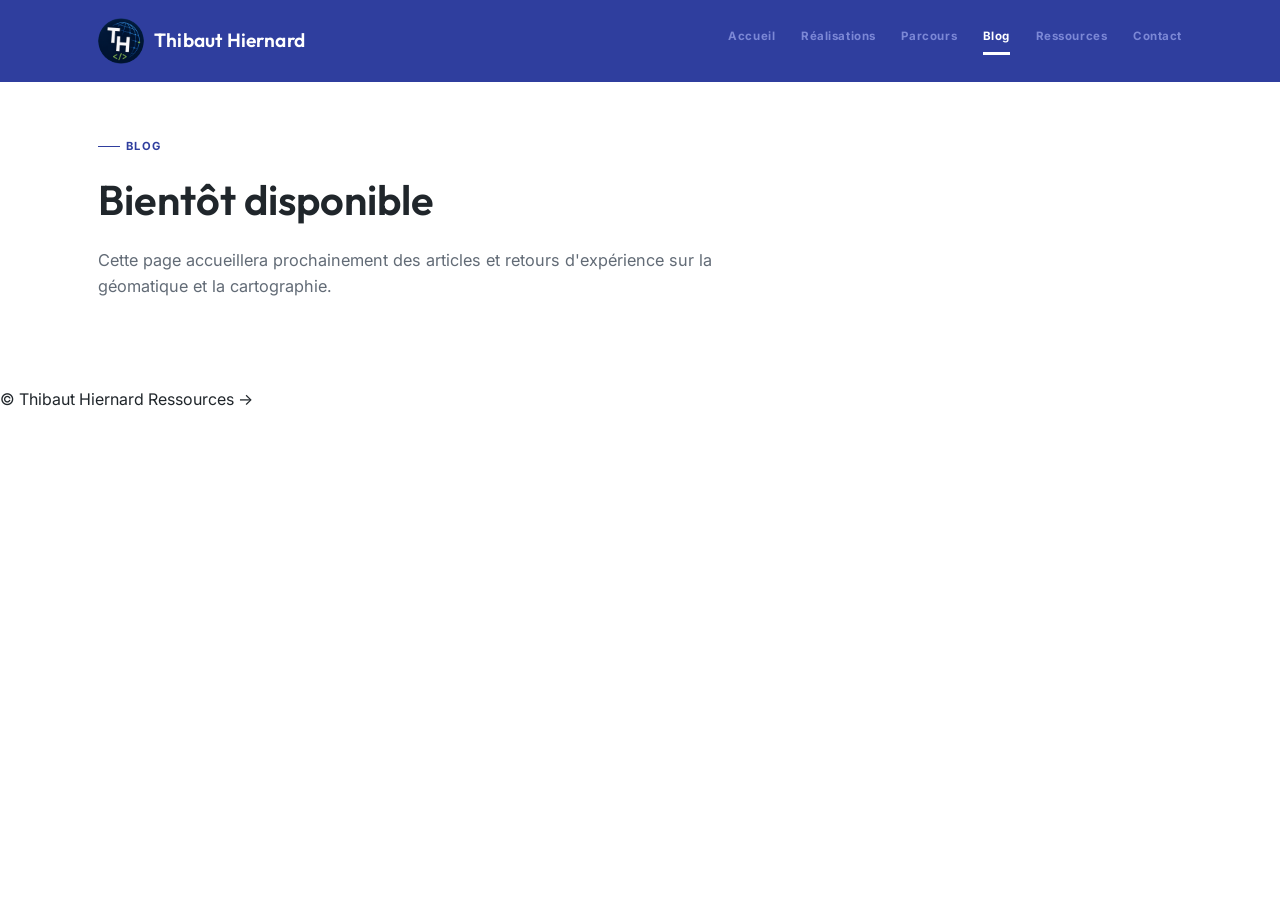
==== commit 89e51636: "Add files via upload" ====
--- a/blog.html
+++ b/blog.html
@@ -20,7 +20,7 @@
         <svg class="nav-icon" viewBox="0 0 24 24" fill="none" stroke="currentColor" stroke-width="1.6"><path d="M3 11l9-8 9 8"/><path d="M5 10v10h5v-6h4v6h5V10"/></svg>
         <span class="nav-label">Accueil</span>
       </a>
-      <a href="publications.html" data-section="realisations">
+      <a href="realisations.html" data-section="realisations">
         <svg class="nav-icon" viewBox="0 0 24 24" fill="none" stroke="currentColor" stroke-width="1.6"><rect x="3" y="4.5" width="18" height="15" rx="2"/><circle cx="8.5" cy="10" r="1.6"/><path d="m4 17 5-5 3.5 3.5L17 11l4 4"/></svg>
         <span class="nav-label">Réalisations</span>
       </a>
@@ -36,7 +36,7 @@
         <svg class="nav-icon" viewBox="0 0 24 24" fill="none" stroke="currentColor" stroke-width="1.6"><path d="M12 3v12M7.5 10.5 12 15l4.5-4.5"/><path d="M4 18v1.5A2.5 2.5 0 0 0 6.5 22h11a2.5 2.5 0 0 0 2.5-2.5V18"/></svg>
         <span class="nav-label">Ressources</span>
       </a>
-      <a href="contact.html">
+      <a href="contact.html" class="nav-contact">
         <svg class="nav-icon" viewBox="0 0 24 24" fill="none" stroke="currentColor" stroke-width="1.6"><rect x="3" y="5" width="18" height="14" rx="2"/><path d="m3.5 6 8.5 7 8.5-7"/></svg>
         <span class="nav-label">Contact</span>
       </a>
--- a/style.css
+++ b/style.css
@@ -73,7 +73,6 @@
   display:flex; align-items:center; gap:.5rem;
   font-family:'Inter',sans-serif; font-weight:700;
   font-size:.72rem;
-  text-transform:uppercase;
   letter-spacing:.05em;
   color:var(--blue-soft);
   padding-bottom:.4rem;
@@ -88,6 +87,24 @@
 }
 .topbar-nav .nav-icon{ display:none; width:19px; height:19px; flex-shrink:0; }
 .topbar-nav .nav-label{ display:block; }
+
+/* Sur l'accueil, seul « Accueil » reste actif dans le ruban. */
+.home2 .topbar-nav a.is-scroll-active:not([aria-current="page"]){
+  color:var(--blue-soft);
+  border-bottom-color:transparent;
+}
+
+/* Poste actuel (accueil) */
+.current-position-card{
+  border-left:3px solid var(--blue);
+}
+
+.current-position-description{
+  font-size:.94rem;
+  color:var(--ink);
+  margin:0 0 .8rem;
+  line-height:1.55;
+}
 
 /* ==========================================================================
    Pages secondaires : en-tête + contenu générique
@@ -241,6 +258,13 @@
   content:""; position:absolute; left:145px; top:5.2rem; bottom:1.5rem;
   width:1px; background:var(--line); z-index:1;
 }
+.time-single::before{ top:2.2rem; }
+
+.parcours-legend{
+  display:flex; gap:.6rem; flex-wrap:wrap;
+  margin-bottom:2.5rem;
+}
+.parcours-legend .event-kind{ margin:0; }
 .time-event-year::before{
   content:""; position:absolute; left:-1.15rem; top:.35rem;
   width:10px; height:10px; border-radius:50%;
@@ -306,6 +330,7 @@
 
 @media (max-width:700px){
   .time-phase::before{ left:1.1rem; top:4.6rem; }
+  .time-single::before{ top:1.6rem; }
   .time-event{ grid-template-columns:1fr; gap:.8rem; }
   .time-event-year{
     display:flex; align-items:baseline; gap:.6rem; padding-left:1.6rem;
@@ -331,27 +356,6 @@
 .level[data-lvl="avance"]{ background:var(--blue-soft); color:#fff; }
 .level[data-lvl="bon"]{ background:#fff; border:1px solid var(--ink-soft); color:var(--ink-soft); }
 
-/* Publications */
-.pub-grid{ display:grid; grid-template-columns:repeat(auto-fill,minmax(260px,1fr)); gap:1.1rem; }
-.pub-card{ background:var(--panel); border:1px solid var(--line); border-radius:var(--radius); padding:1.4rem; display:flex; flex-direction:column; gap:.6rem; }
-.pub-kind{ font-family:'Inter',sans-serif; font-weight:700; font-size:.65rem; letter-spacing:.08em; text-transform:uppercase; color:var(--blue); }
-.pub-card h3{ font-size:1.05rem; line-height:1.3; }
-.pub-card p{ font-size:.88rem; color:var(--ink-soft); margin-bottom:0; }
-.pub-card .pub-link{
-  margin-top:auto; font-family:'Inter',sans-serif; font-weight:700; font-size:.72rem; color:var(--ink);
-  border-top:1px solid var(--line); padding-top:.6rem; display:inline-flex; align-items:center; gap:.4em;
-}
-.pub-card .pub-link:hover{ color:var(--blue); }
-
-footer.page-footer{
-  max-width:1180px; margin:0 auto; padding:0 var(--gutter) var(--gutter);
-  font-family:'Inter',sans-serif; font-weight:700; font-size:.7rem; color:var(--ink-soft);
-  display:flex; justify-content:space-between; flex-wrap:wrap; gap:.5rem;
-}
-footer.page-footer a:hover{ color:var(--blue); }
-
-@media (prefers-reduced-motion:reduce){ html{ scroll-behavior:auto; } *{ transition:none !important; } }
-
 /* ==========================================================================
    Page d'accueil (index.html)
    ========================================================================== */
@@ -454,74 +458,71 @@
 .expertise-card h3{ font-size:1rem; font-weight:700; margin:0 0 .5rem; color:var(--ink); }
 .expertise-card p{ font-size:.83rem; color:var(--ink-soft); margin:0; line-height:1.45; }
 
-/* Réalisations (accueil) */
-.realisations-section{ margin-top:4rem; }
-.realisations-section h2{ font-size:1.6rem; margin:.5rem 0 1.6rem; }
-.realisation-grid{ display:grid; grid-template-columns:repeat(3,1fr); gap:1.2rem; margin-bottom:1.8rem; }
-.realisation-card{
-  display:block; background:var(--panel); border:1px solid var(--line); border-radius:var(--radius);
-  padding:1.4rem; transition:border-color .15s ease, transform .15s ease;
-}
-.realisation-card:hover{ border-color:var(--blue-soft); transform:translateY(-2px); }
-.realisation-illustration{
-  width:100%; aspect-ratio:16/10; border-radius:8px; margin-bottom:1rem;
-  background:linear-gradient(155deg, var(--blue), var(--blue-deep));
-  display:flex; align-items:center; justify-content:center;
-}
-.realisation-illustration svg{ width:34px; height:34px; color:#fff; }
-.realisation-card h3{ font-size:1rem; margin-bottom:.4rem; }
-.realisation-card p{ font-size:.85rem; color:var(--ink-soft); margin:0; }
-
-.voir-plus{ text-align:center; }
-.voir-plus a{
-  font-family:'Inter',sans-serif; font-weight:700; font-size:.75rem; text-transform:uppercase; letter-spacing:.06em;
-  color:var(--blue); border-bottom:1px dashed var(--blue-soft); padding-bottom:.15rem;
-}
-.voir-plus a:hover{ color:var(--blue-deep); }
-
-.scroll-cta{ display:flex; flex-direction:column; align-items:center; gap:.5rem; margin:3.5rem 0 1rem; color:var(--blue); }
-.scroll-cta svg{ width:22px; height:22px; animation:bob 1.8s ease-in-out infinite; }
-.scroll-cta a{
-  font-family:'Inter',sans-serif; font-weight:700; font-size:.75rem; text-transform:uppercase; letter-spacing:.06em;
-  color:var(--blue); border-bottom:1px dashed var(--blue-soft); padding-bottom:.1rem;
-}
-.scroll-cta a:hover{ color:var(--blue-deep); }
-
-@keyframes bob{ 0%,100%{ transform:translateY(0); } 50%{ transform:translateY(6px); } }
-@media (prefers-reduced-motion:reduce){ .scroll-cta svg{ animation:none; } }
-
-@media (max-width:860px){
-  .home2-grid{ grid-template-columns:1fr; }
-  .home2-profile{ margin-bottom:1rem; }
-  .home2-expertise{ grid-template-columns:1fr; }
-  .realisation-grid{ grid-template-columns:1fr; }
-  .topbar-inner{ flex-direction:column; align-items:flex-start; }
-  .topbar-nav{ gap:1rem; }
-}
-
-/* Ruban en mode smartphone : liens texte -> icône + libellé sous l'icône */
+/* Ruban en mode smartphone :
+   - logo + nom restent en haut à gauche
+   - le lien Contact devient une icône seule, fixée en haut à droite
+   - les 5 autres liens forment un bandeau fixe en bas de l'écran (icône + libellé)
+   - pas de soulignement sur mobile : seuls le texte et l'icône passent en blanc quand actif */
 @media (max-width:640px){
-  .topbar-inner{ align-items:stretch; gap:.9rem; }
-  .topbar-name-link{ justify-content:center; }
+  .topbar-inner{
+    padding:.85rem var(--gutter);
+    justify-content:flex-start;
+  }
+  .topbar-name-link{ justify-content:flex-start; }
+
+  /* Bandeau du bas : regroupe les 5 liens (hors Contact) */
   .topbar-nav{
+    position:fixed;
+    left:0; right:0; bottom:0;
+    z-index:20;
     width:100%;
-    justify-content:space-between;
-    row-gap:.7rem; column-gap:.4rem;
+    margin:0;
+    background:var(--blue-deep);
+    display:flex;
+    justify-content:space-around;
+    align-items:stretch;
+    gap:0;
+    padding:.5rem .2rem calc(.5rem + env(safe-area-inset-bottom));
+    box-shadow:0 -6px 18px -12px rgba(0,0,0,.35);
   }
   .topbar-nav a{
-    flex:1 1 27%;
+    flex:1 1 0;
     flex-direction:column;
     justify-content:flex-start;
-    gap:.3rem;
-    padding:.2rem .1rem .5rem;
+    align-items:center;
+    gap:.28rem;
+    padding:.15rem .1rem;
+    border-bottom:none; /* pas de soulignement sur mobile */
+  }
+  .topbar-nav a[aria-current="page"],
+  .topbar-nav a.is-scroll-active{
+    border-bottom-color:transparent; /* on garde le blanc (hérité), on retire juste le trait */
   }
   .topbar-nav .nav-icon{ display:block; }
   .topbar-nav .nav-label{
     font-size:.56rem;
-    letter-spacing:.02em;
+    letter-spacing:.01em;
     text-align:center;
     white-space:nowrap;
   }
+
+  /* Contact : sort du bandeau du bas et se fixe en haut à droite, icône seule, en blanc */
+  .topbar-nav a.nav-contact{
+    position:fixed;
+    top:.95rem;
+    right:var(--gutter);
+    bottom:auto; left:auto;
+    flex:none;
+    padding:0;
+    color:#fff;
+    z-index:21;
+  }
+  .topbar-nav a.nav-contact:hover{ color:#fff; }
+  .topbar-nav a.nav-contact .nav-icon{ width:22px; height:22px; }
+  .topbar-nav a.nav-contact .nav-label{ display:none; }
+
+  /* On réserve la place en bas de page pour ne rien cacher derrière le bandeau fixe */
+  body{ padding-bottom:4.6rem; }
 }
 
 /* ==========================================================================
@@ -610,77 +611,248 @@
   margin-bottom:1.8rem;
 }
 
-.realisation-list{
-  display:flex;
-  flex-direction:column;
-  gap:1rem;
-  margin-bottom:1.4rem;
-}
-
-.realisation-row{
+
+
+
+/* ==========================================================================
+   Galerie de réalisations
+   ========================================================================== */
+
+.realisation-gallery{
   display:grid;
-  grid-template-columns:220px 1fr;
-  gap:1.6rem;
-  align-items:center;
+  grid-template-columns:repeat(3,minmax(0,1fr));
+  gap:1.2rem;
+}
+
+.realisation-card{
+  position:relative;
+  display:grid;
+  grid-template-rows:8% 62.5% 29.5%;
+  min-width:0;
+  aspect-ratio:1/1;
+  overflow:hidden;
   background:var(--panel);
   border:1px solid var(--line);
   border-radius:var(--radius);
-  padding:1.2rem 1.4rem;
-}
-
-.realisation-row .thumb{
-  width:100%;
-  aspect-ratio:16/10;
-  border-radius:8px;
-  overflow:hidden;
-  background:linear-gradient(155deg, var(--blue), var(--blue-deep));
+  color:var(--ink);
+  text-decoration:none;
+  transition:border-color .2s ease, transform .2s ease, box-shadow .2s ease;
+}
+
+.realisation-card:hover{
+  border-color:var(--blue-soft);
+  transform:translateY(-2px);
+  box-shadow:0 8px 24px rgba(0,0,0,.06);
+}
+
+.realisation-card-meta{
+  min-width:0;
   display:flex;
   align-items:center;
-  justify-content:center;
-}
-
-.realisation-row .thumb a{
-  display:block;
-  width:100%;
-  height:100%;
-  padding:0;
-  margin:0;
-  background:transparent;
-  border:0;
-  line-height:0;
-}
-
-.realisation-row .thumb a:hover{
-  background:transparent;
-}
-
-.realisation-row .thumb a img{
+  justify-content:space-between;
+  gap:.7rem;
+  padding:0 .9rem;
+  background:var(--panel);
+}
+
+.realisation-tags{
+  min-width:0;
+  display:flex;
+  align-items:center;
+  gap:.35rem;
+  overflow:hidden;
+}
+
+.realisation-tag{
+  display:inline-flex;
+  min-width:0;
+  max-width:100%;
+  white-space:nowrap;
+  overflow:hidden;
+  text-overflow:ellipsis;
+  font-family:'Inter',sans-serif;
+  font-size:.62rem;
+  font-weight:700;
+  letter-spacing:.035em;
+  color:var(--blue);
+}
+
+.realisation-tag + .realisation-tag::before{
+  content:"·";
+  margin-right:.35rem;
+  color:var(--ink-soft);
+}
+
+.realisation-date{
+  flex:0 0 auto;
+  font-family:'Inter',sans-serif;
+  font-size:.62rem;
+  font-weight:700;
+  letter-spacing:.04em;
+  color:var(--blue);
+  white-space:nowrap;
+}
+
+.realisation-card-image{
+  position:relative;
+  min-height:0;
+  overflow:hidden;
+  background:linear-gradient(155deg,var(--blue),var(--blue-deep));
+}
+
+.realisation-card-image img{
   display:block;
   width:100%;
   height:100%;
   object-fit:cover;
-  transition:transform .35s ease;
-}
-
-.realisation-row .thumb a:hover img{
+  transition:transform .35s ease, filter .3s ease;
+}
+
+.realisation-card-image::after{
+  content:"";
+  position:absolute;
+  inset:0;
+  z-index:1;
+  background:rgba(255,255,255,0);
+  transition:background .3s ease;
+  pointer-events:none;
+}
+
+.realisation-card-overlay{
+  position:absolute;
+  inset:0;
+  z-index:2;
+  display:flex;
+  align-items:center;
+  justify-content:center;
+  padding:1.1rem;
+  text-align:center;
+  opacity:0;
+  visibility:hidden;
+  transition:opacity .3s ease, visibility .3s ease;
+  pointer-events:none;
+}
+
+.realisation-card-overlay p{
+  max-width:34ch;
+  margin:0;
+  color:#000;
+  font-family:'Inter',sans-serif;
+  font-size:clamp(.76rem,1.15vw,.92rem);
+  line-height:1.8;
+  font-weight:500;
+}
+
+.realisation-card:hover .realisation-card-image img,
+.realisation-card:focus-visible .realisation-card-image img{
+  filter:blur(4px);
   transform:scale(1.04);
 }
 
-.realisation-row .thumb svg{
-  width:32px;
-  height:32px;
-  color:#fff;
-}
-
-.realisation-row h3{
-  font-size:1.05rem;
-  margin-bottom:.4rem;
-}
-
-.realisation-row p{
-  font-size:.9rem;
-  color:var(--ink-soft);
-  margin-bottom:.5rem;
+.realisation-card:hover .realisation-card-image::after,
+.realisation-card:focus-visible .realisation-card-image::after{
+  background:rgba(255,255,255,.30);
+}
+
+.realisation-card:hover .realisation-card-overlay,
+.realisation-card:focus-visible .realisation-card-overlay{
+  opacity:1;
+  visibility:visible;
+}
+
+.realisation-card-title{
+  min-width:0;
+  min-height:0;
+  display:flex;
+  align-items:center;
+  justify-content:center;
+  padding:.55rem .8rem;
+  background:var(--panel);
+  text-align:center;
+}
+
+.realisation-card-title h3{
+  width:100%;
+  margin:0;
+  font-size:clamp(.9rem,1.55vw,1.35rem);
+  line-height:1.08;
+  font-weight:700;
+  text-align:center;
+  overflow-wrap:anywhere;
+  display:-webkit-box;
+  -webkit-line-clamp:2;
+  -webkit-box-orient:vertical;
+  overflow:hidden;
+}
+
+.realisation-card-more{
+  display:flex;
+  align-items:center;
+  justify-content:center;
+  text-align:center;
+  background:var(--panel);
+  border-color:var(--line);
+  color:var(--ink);
+}
+
+.realisation-card-more:hover{
+  background:var(--panel);
+  border-color:var(--blue-soft);
+  color:var(--ink);
+}
+
+.realisation-more-inner{
+  display:flex;
+  flex-direction:column;
+  align-items:center;
+  justify-content:center;
+  gap:.55rem;
+  padding:1rem;
+  font-family:'Inter',sans-serif;
+  font-size:.78rem;
+  font-weight:700;
+  letter-spacing:.04em;
+  text-transform:uppercase;
+}
+
+.realisation-more-icon{
+  font-family:'Inter',sans-serif;
+  font-size:2rem;
+  font-weight:300;
+  line-height:1;
+  color:var(--blue);
+}
+
+.realisation-gallery-all{
+  margin-bottom:1rem;
+}
+
+@media (max-width:860px){
+  .realisation-gallery{
+    grid-template-columns:repeat(2,minmax(0,1fr));
+  }
+  .realisation-card-title h3{
+    font-size:clamp(.95rem,2.6vw,1.3rem);
+  }
+}
+
+@media (max-width:560px){
+  .realisation-gallery{
+    grid-template-columns:1fr;
+  }
+  .realisation-card{
+    max-width:100%;
+  }
+  .realisation-card-title h3{
+    font-size:1.15rem;
+  }
+}
+
+@media (prefers-reduced-motion:reduce){
+  .realisation-card,
+  .realisation-card-image img{
+    transition:none;
+  }
 }
 
 /* Expériences professionnelles (accueil) */
@@ -782,9 +954,6 @@
 .home-card .more-link{ margin-top:.8rem; }
 
 @media (max-width:760px){
-  .realisation-row{
-    grid-template-columns:1fr;
-  }
 
   .experience-row{
     grid-template-columns:1fr;
@@ -811,3 +980,37 @@
   object-fit: contain;
 }
 
+
+
+/* Galerie Réalisations sur l'accueil */
+#section-realisations{
+  margin-top:4rem;
+}
+#section-realisations > h2{
+  margin-bottom:1.8rem;
+}
+
+
+/* Accueil : l'onglet Accueil reste l'onglet actif, sans état lié au scroll. */
+body.home2 .topbar-nav a[aria-current="page"]{
+  color:#fff;
+  border-bottom-color:#fff;
+}
+
+
+/* Projets à venir : emplacements réservés dans la galerie */
+.realisation-card-placeholder{ cursor:default; }
+.realisation-card-placeholder:hover{
+  border-color:var(--line);
+  transform:none;
+  box-shadow:none;
+}
+
+@media (max-width:860px){
+  .realisation-card-overlay p{ font-size:clamp(.74rem,1.7vw,.9rem); }
+}
+
+@media (max-width:560px){
+  .realisation-card-overlay{ padding:1rem; }
+  .realisation-card-overlay p{ font-size:.9rem; }
+}
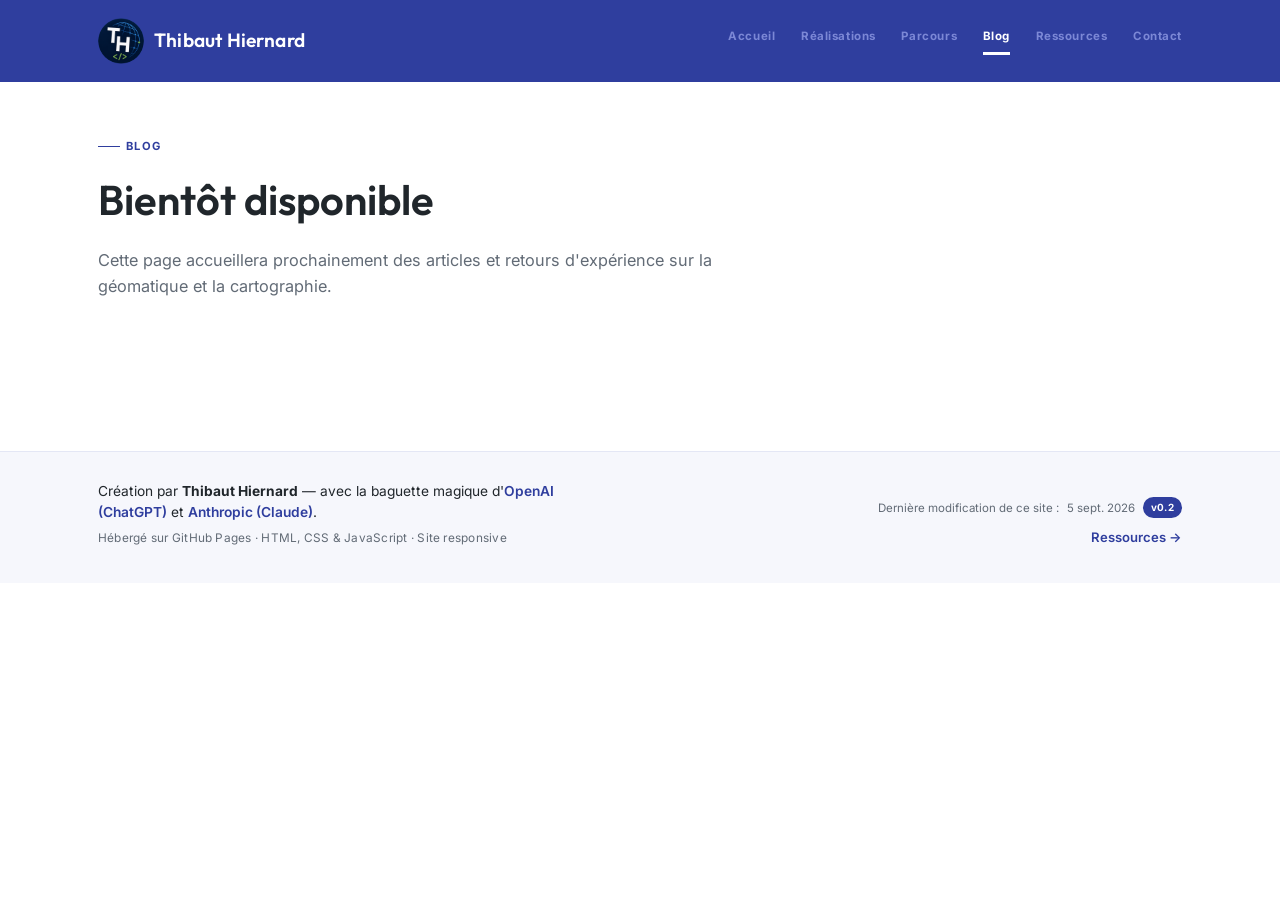
==== commit ee7b8c23: "Add files via upload" ====
--- a/blog.html
+++ b/blog.html
@@ -52,9 +52,17 @@
   </div>
 </div>
 
-<footer class="page-footer">
-  <span>© Thibaut Hiernard</span>
-  <span><a href="ressources.html">Ressources →</a></span>
+<footer class="site-footer">
+  <div class="site-footer-inner">
+    <div class="site-footer-main">
+      <p class="site-footer-credit">Création par <strong>Thibaut Hiernard</strong> — avec la baguette magique d'<span class="footer-ai">OpenAI (ChatGPT)</span> et <span class="footer-ai">Anthropic (Claude)</span>.</p>
+      <p class="site-footer-meta">Hébergé sur GitHub Pages · HTML, CSS &amp; JavaScript · Site responsive</p>
+    </div>
+    <div class="site-footer-side">
+      <p class="site-footer-version">Dernière modification de ce site : <time datetime="2026-09-05">5 sept. 2026</time> <span class="footer-version-tag">v0.2</span></p>
+      <a class="site-footer-next" href="ressources.html">Ressources →</a>
+    </div>
+  </div>
 </footer>
 
 <script src="script.js"></script>
--- a/style.css
+++ b/style.css
@@ -457,6 +457,24 @@
 }
 .expertise-card h3{ font-size:1rem; font-weight:700; margin:0 0 .5rem; color:var(--ink); }
 .expertise-card p{ font-size:.83rem; color:var(--ink-soft); margin:0; line-height:1.45; }
+
+/* Accueil responsive : la colonne profil passe au-dessus de la bio,
+   le cadre "Mon expertise" et la phrase d'intro s'adaptent aux petits écrans */
+@media (max-width:860px){
+  .home2-grid{ grid-template-columns:1fr; gap:2.2rem; }
+  .home2-profile{ height:auto; }
+}
+
+@media (max-width:640px){
+  .home2-lead p.bio-quote-line{
+    font-size:1.1rem;
+    margin-top:1.4rem;
+    margin-bottom:1.5rem;
+  }
+  .expertise-panel{ padding:1.3rem 1.2rem 1.5rem; border-radius:12px; }
+  .expertise-title{ font-size:.92rem; margin-bottom:1rem; }
+  .home2-expertise{ grid-template-columns:1fr; gap:1rem; }
+}
 
 /* Ruban en mode smartphone :
    - logo + nom restent en haut à gauche
@@ -506,20 +524,22 @@
     white-space:nowrap;
   }
 
-  /* Contact : sort du bandeau du bas et se fixe en haut à droite, icône seule, en blanc */
+  /* Contact : sort du bandeau du bas et se fixe en haut à droite (icône + libellé, comme le bandeau du bas) */
   .topbar-nav a.nav-contact{
     position:fixed;
-    top:.95rem;
+    top:.7rem;
     right:var(--gutter);
     bottom:auto; left:auto;
     flex:none;
+    flex-direction:column;
+    align-items:center;
+    gap:.28rem;
     padding:0;
     color:#fff;
     z-index:21;
   }
   .topbar-nav a.nav-contact:hover{ color:#fff; }
   .topbar-nav a.nav-contact .nav-icon{ width:22px; height:22px; }
-  .topbar-nav a.nav-contact .nav-label{ display:none; }
 
   /* On réserve la place en bas de page pour ne rien cacher derrière le bandeau fixe */
   body{ padding-bottom:4.6rem; }
@@ -569,19 +589,6 @@
 }
 .contact-card p{ margin:0; font-size:.92rem; color:var(--ink-soft); }
 .contact-card .icon-btn{ white-space:nowrap; }
-
-.quicklinks{ margin-top:auto; padding-top:1.1rem; }
-.quicklinks-row, .icon-row{ display:flex; gap:.55rem; justify-content:center; }
-.icon-row a{
-  width:44px; height:44px;
-  display:flex; align-items:center; justify-content:center;
-  background:var(--panel);
-  border:1px solid var(--line);
-  border-radius:8px;
-  color:var(--blue);
-}
-.icon-row a svg{ width:19px; height:19px; }
-.icon-row a:hover{ background:var(--blue); border-color:var(--blue); color:#fff; }
 
 .scroll-cue{
   display:flex; justify-content:center; align-items:center;
@@ -1014,3 +1021,79 @@
   .realisation-card-overlay{ padding:1rem; }
   .realisation-card-overlay p{ font-size:.9rem; }
 }
+
+/* ==========================================================================
+   Pied de page : crédits (toutes les pages)
+   ========================================================================== */
+
+.site-footer{
+  background:var(--panel);
+  border-top:1px solid var(--line);
+  margin-top:4rem;
+}
+
+.site-footer-inner{
+  max-width:1180px; margin:0 auto;
+  padding:1.8rem var(--gutter) 2.2rem;
+  display:flex; flex-wrap:wrap;
+  justify-content:space-between; align-items:flex-end;
+  gap:1.4rem 2rem;
+}
+
+.site-footer-main{ max-width:48ch; }
+
+.site-footer-credit{
+  font-family:'Inter',sans-serif; font-size:.86rem;
+  color:var(--ink); line-height:1.55;
+  margin:0 0 .35rem;
+}
+.site-footer-credit strong{ font-weight:700; color:var(--ink); }
+.footer-ai{ color:var(--blue); font-weight:600; }
+
+.site-footer-meta{
+  font-family:'Inter',sans-serif; font-size:.74rem;
+  color:var(--ink-soft); letter-spacing:.02em;
+  margin:0;
+}
+
+.site-footer-side{
+  display:flex; flex-direction:column; align-items:flex-end;
+  gap:.55rem; text-align:right;
+}
+
+.site-footer-version{
+  display:flex; align-items:center; gap:.5rem;
+  font-family:'Inter',sans-serif; font-size:.72rem;
+  color:var(--ink-soft); white-space:nowrap;
+  margin:0;
+}
+
+.footer-version-tag{
+  font-family:'Inter',sans-serif; font-weight:700; font-size:.62rem;
+  color:#fff; background:var(--blue);
+  padding:.16rem .5rem; border-radius:999px; letter-spacing:.03em;
+  white-space:nowrap;
+}
+
+.site-footer-next{
+  font-family:'Inter',sans-serif; font-weight:600; font-size:.82rem;
+  color:var(--blue);
+}
+.site-footer-next:hover{ color:var(--blue-deep); }
+
+/* Version mobile : plus discrète, centrée, texte réduit */
+@media (max-width:640px){
+  .site-footer{ margin-top:2.6rem; }
+  .site-footer-inner{
+    flex-direction:column; align-items:center; text-align:center;
+    padding:1.3rem var(--gutter) 1.6rem;
+    gap:.7rem;
+  }
+  .site-footer-main{ max-width:none; }
+  .site-footer-credit{ font-size:.72rem; }
+  .site-footer-meta{ font-size:.62rem; }
+  .site-footer-side{ align-items:center; text-align:center; }
+  .site-footer-version{ font-size:.62rem; }
+  .footer-version-tag{ font-size:.56rem; padding:.1rem .42rem; }
+  .site-footer-next{ font-size:.74rem; }
+}
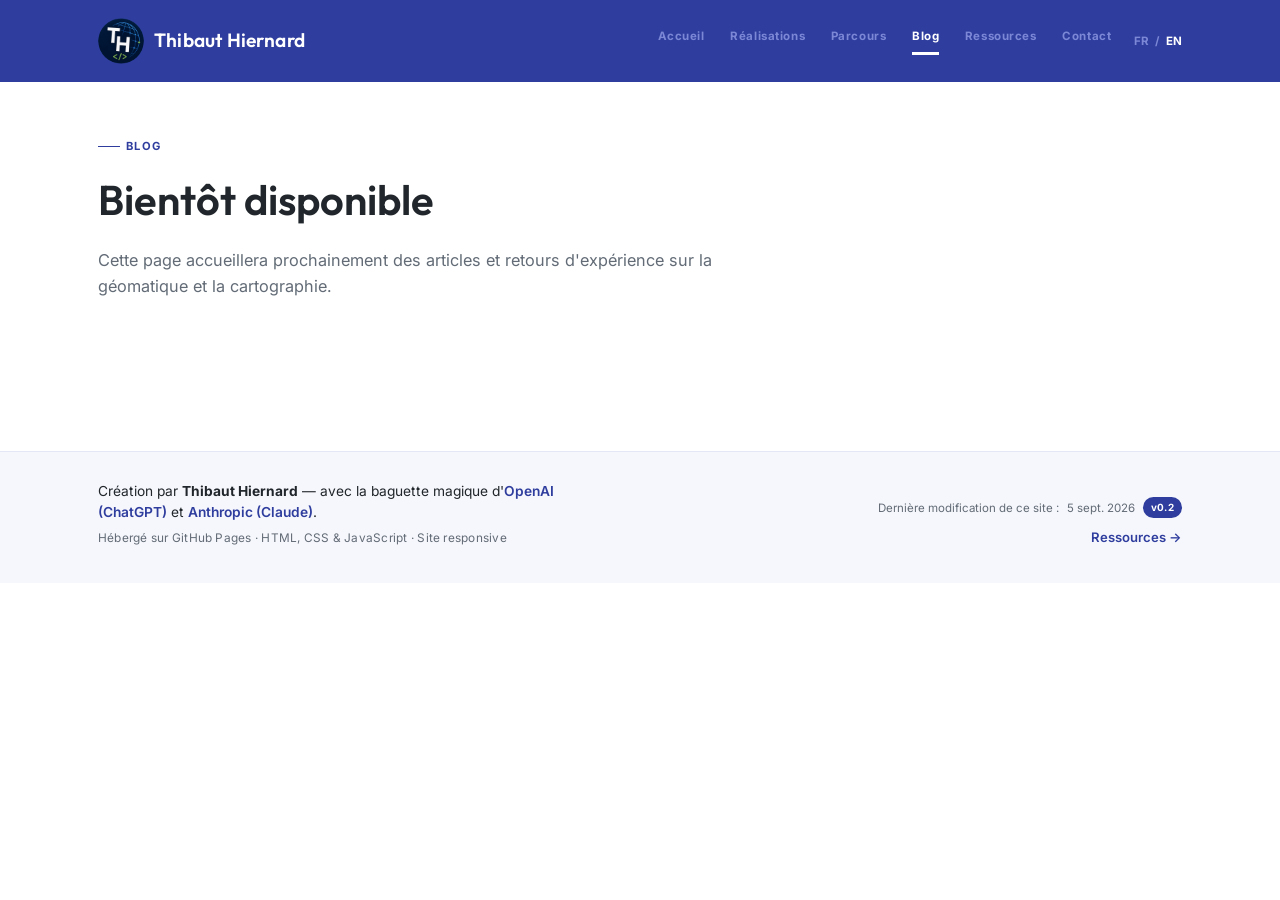
==== commit c072cefd: "Add files via upload" ====
--- a/blog.html
+++ b/blog.html
@@ -15,6 +15,7 @@
 <header class="topbar">
   <div class="topbar-inner">
     <a class="topbar-name-link" href="index.html"><img class="topbar-logo" src="assets/logo-topbar.png" alt="">Thibaut Hiernard</a>
+    <div class="topbar-right">
     <nav class="topbar-nav" aria-label="Navigation principale">
       <a href="index.html">
         <svg class="nav-icon" viewBox="0 0 24 24" fill="none" stroke="currentColor" stroke-width="1.6"><path d="M3 11l9-8 9 8"/><path d="M5 10v10h5v-6h4v6h5V10"/></svg>
@@ -41,6 +42,12 @@
         <span class="nav-label">Contact</span>
       </a>
     </nav>
+      <div class="lang-switch" role="group" aria-label="Changer de langue">
+        <button type="button" class="lang-btn" data-lang="fr">FR</button>
+        <span class="lang-sep">/</span>
+        <button type="button" class="lang-btn" data-lang="en">EN</button>
+      </div>
+    </div>
   </div>
 </header>
 
@@ -66,5 +73,6 @@
 </footer>
 
 <script src="script.js"></script>
+<script src="lang.js"></script>
 </body>
 </html>
--- a/style.css
+++ b/style.css
@@ -87,6 +87,24 @@
 }
 .topbar-nav .nav-icon{ display:none; width:19px; height:19px; flex-shrink:0; }
 .topbar-nav .nav-label{ display:block; }
+
+/* Conteneur qui regroupe le ruban de nav et le sélecteur de langue à droite */
+.topbar-right{ display:flex; align-items:center; gap:1.4rem; }
+
+/* Sélecteur de langue FR / EN, à droite de Contact dans le ruban */
+.lang-switch{
+  display:flex; align-items:center; gap:.4rem;
+  font-family:'Inter',sans-serif; font-weight:700; font-size:.72rem;
+  letter-spacing:.05em;
+}
+.lang-btn{
+  background:none; border:none; padding:0; margin:0;
+  font:inherit; color:var(--blue-soft); cursor:pointer;
+  transition:color .2s ease;
+}
+.lang-btn:hover{ color:#fff; }
+.lang-btn.is-active{ color:#fff; cursor:default; }
+.lang-sep{ color:var(--blue-soft); }
 
 /* Sur l'accueil, seul « Accueil » reste actif dans le ruban. */
 .home2 .topbar-nav a.is-scroll-active:not([aria-current="page"]){
@@ -528,7 +546,7 @@
   .topbar-nav a.nav-contact{
     position:fixed;
     top:.7rem;
-    right:var(--gutter);
+    right:calc(var(--gutter) + 3.2rem); /* décalé pour laisser la place au sélecteur de langue */
     bottom:auto; left:auto;
     flex:none;
     flex-direction:column;
@@ -540,6 +558,17 @@
   }
   .topbar-nav a.nav-contact:hover{ color:#fff; }
   .topbar-nav a.nav-contact .nav-icon{ width:22px; height:22px; }
+
+  /* Sélecteur de langue FR / EN : fixé en haut à droite, à droite de Contact */
+  .lang-switch{
+    position:fixed;
+    top:1.05rem;
+    right:var(--gutter);
+    bottom:auto; left:auto;
+    gap:.3rem;
+    font-size:.66rem;
+    z-index:22;
+  }
 
   /* On réserve la place en bas de page pour ne rien cacher derrière le bandeau fixe */
   body{ padding-bottom:4.6rem; }
@@ -960,6 +989,24 @@
 }
 .home-card .more-link{ margin-top:.8rem; }
 
+.current-position-photo{
+  margin:0;
+  line-height:0;
+  border-radius:var(--radius);
+  overflow:hidden;
+  border:1px solid var(--line);
+  box-shadow:0 16px 34px -24px rgba(20,30,60,.25);
+}
+.current-position-photo img{
+  width:100%;
+  height:auto;
+  display:block;
+}
+
+@media (max-width:640px){
+  .current-position-photo{ border-radius:10px; }
+}
+
 @media (max-width:760px){
 
   .experience-row{
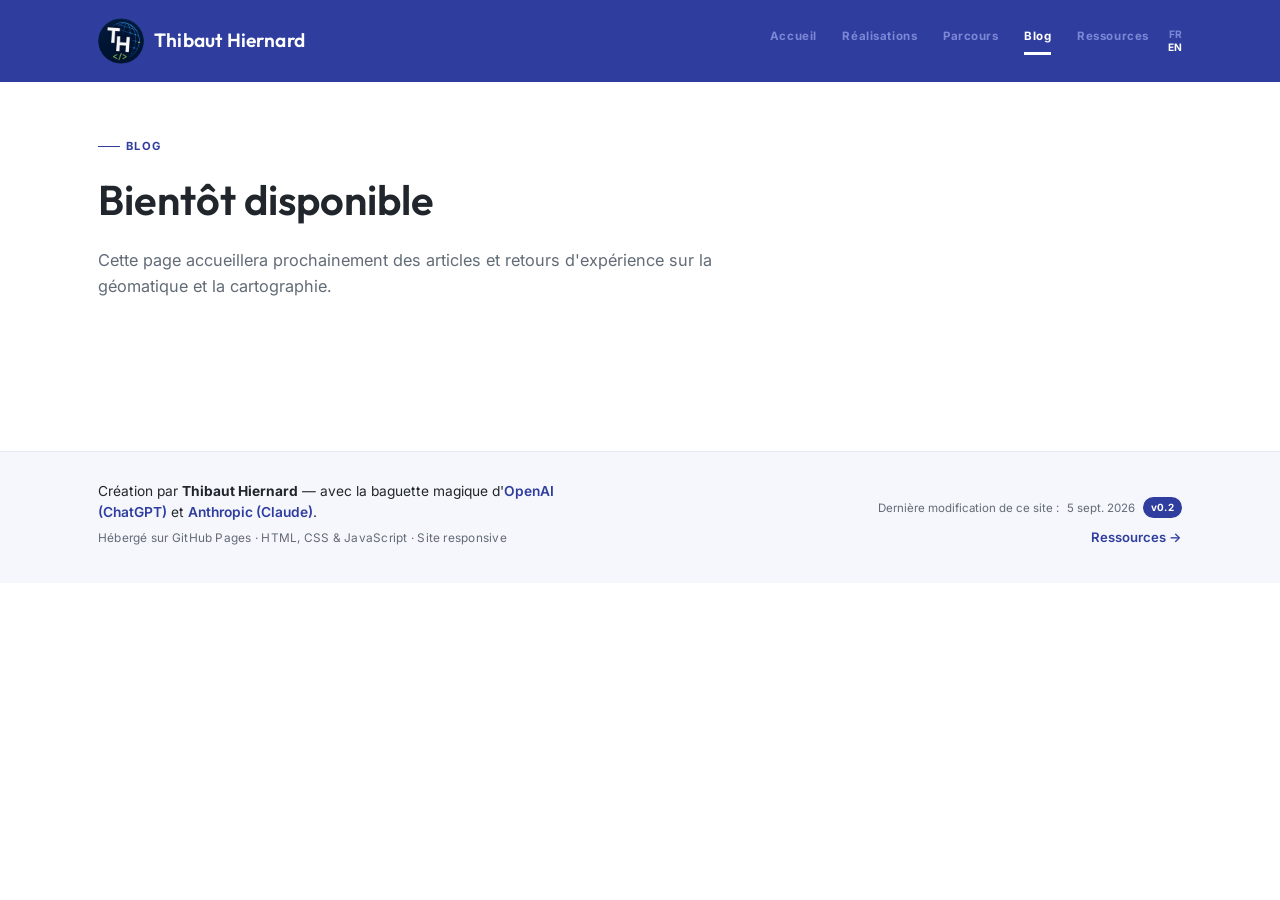
==== commit 081b08b0: "Add files via upload" ====
--- a/blog.html
+++ b/blog.html
@@ -37,14 +37,9 @@
         <svg class="nav-icon" viewBox="0 0 24 24" fill="none" stroke="currentColor" stroke-width="1.6"><path d="M12 3v12M7.5 10.5 12 15l4.5-4.5"/><path d="M4 18v1.5A2.5 2.5 0 0 0 6.5 22h11a2.5 2.5 0 0 0 2.5-2.5V18"/></svg>
         <span class="nav-label">Ressources</span>
       </a>
-      <a href="contact.html" class="nav-contact">
-        <svg class="nav-icon" viewBox="0 0 24 24" fill="none" stroke="currentColor" stroke-width="1.6"><rect x="3" y="5" width="18" height="14" rx="2"/><path d="m3.5 6 8.5 7 8.5-7"/></svg>
-        <span class="nav-label">Contact</span>
-      </a>
     </nav>
       <div class="lang-switch" role="group" aria-label="Changer de langue">
         <button type="button" class="lang-btn" data-lang="fr">FR</button>
-        <span class="lang-sep">/</span>
         <button type="button" class="lang-btn" data-lang="en">EN</button>
       </div>
     </div>
--- a/style.css
+++ b/style.css
@@ -68,7 +68,7 @@
   flex-wrap:wrap; gap:.75rem;
 }
 .topbar-name{ font-family:'Outfit',sans-serif; font-weight:600; font-size:1.2rem; letter-spacing:.01em; color:#fff; }
-.topbar-nav{ display:flex; gap:1.6rem; flex-wrap:wrap; }
+.topbar-nav{ display:flex; gap:1.6rem; flex-wrap:wrap; flex:1 1 auto; min-width:0; }
 .topbar-nav a{
   display:flex; align-items:center; gap:.5rem;
   font-family:'Inter',sans-serif; font-weight:700;
@@ -88,23 +88,29 @@
 .topbar-nav .nav-icon{ display:none; width:19px; height:19px; flex-shrink:0; }
 .topbar-nav .nav-label{ display:block; }
 
-/* Conteneur qui regroupe le ruban de nav et le sélecteur de langue à droite */
-.topbar-right{ display:flex; align-items:center; gap:1.4rem; }
-
-/* Sélecteur de langue FR / EN, à droite de Contact dans le ruban */
+/* Conteneur qui regroupe le ruban de nav et le sélecteur de langue à droite :
+   ne doit jamais passer à la ligne, quelle que soit la largeur de la fenêtre */
+.topbar-right{ display:flex; align-items:center; gap:1.2rem; flex-wrap:nowrap; flex:none; }
+
+/* Sélecteur de langue FR / EN, à droite du ruban.
+   FR au-dessus de EN (plus compact que côte à côte).
+   Couleurs identiques au ruban : langue active = blanc (comme la page active),
+   langue inactive = même bleu clair que les liens non actifs. */
 .lang-switch{
-  display:flex; align-items:center; gap:.4rem;
-  font-family:'Inter',sans-serif; font-weight:700; font-size:.72rem;
-  letter-spacing:.05em;
+  display:flex; flex-direction:column; align-items:center; justify-content:center;
+  gap:.18rem;
+  font-family:'Inter',sans-serif; font-weight:700; font-size:.64rem;
+  letter-spacing:.04em;
+  flex:none;
+  white-space:nowrap;
 }
 .lang-btn{
   background:none; border:none; padding:0; margin:0;
-  font:inherit; color:var(--blue-soft); cursor:pointer;
+  font:inherit; line-height:1; color:var(--blue-soft); cursor:pointer;
   transition:color .2s ease;
 }
 .lang-btn:hover{ color:#fff; }
 .lang-btn.is-active{ color:#fff; cursor:default; }
-.lang-sep{ color:var(--blue-soft); }
 
 /* Sur l'accueil, seul « Accueil » reste actif dans le ruban. */
 .home2 .topbar-nav a.is-scroll-active:not([aria-current="page"]){
@@ -393,7 +399,35 @@
 .avatar-circle img{ width:100%; height:100%; object-fit:cover; }
 .avatar-circle .mono{ font-family:'Outfit',sans-serif; font-weight:600; font-size:2.8rem; color:#fff; }
 
-.home2-profile h1.profile-name{ font-family:'Outfit',sans-serif; font-weight:700; font-size:1.85rem; line-height:1.15; margin-bottom:1rem; color:var(--ink); }
+.home2-profile h1.profile-name{ font-family:'Outfit',sans-serif; font-weight:700; font-size:1.85rem; line-height:1.15; margin-bottom:.5rem; color:var(--blue-deep); }
+
+.profile-headline{
+  display:flex;
+  flex-direction:column;
+  align-items:center;
+  gap:.4rem;
+  margin-bottom:1.1rem;
+}
+.profile-role{
+  display:flex;
+  align-items:center;
+  justify-content:center;
+  gap:.5rem;
+  font-family:'Outfit',sans-serif;
+  font-weight:700;
+  font-size:1.15rem;
+  color:var(--blue-deep);
+}
+.profile-location{
+  display:flex;
+  align-items:center;
+  justify-content:center;
+  gap:.5rem;
+  font-size:.94rem;
+  color:var(--blue-deep);
+}
+.profile-role .picto,
+.profile-location .picto{ width:19px; height:19px; flex:none; color:var(--blue); }
 
 .profile-meta{
   display:flex;
@@ -422,8 +456,6 @@
 
 
 .profile-meta li svg{ width:18px; height:18px; flex:none; color:var(--blue); }
-.profile-meta li:first-child{ color:var(--ink); font-weight:600; }
-.profile-meta li.meta-nowrap{ align-self:center; text-align:center; white-space:nowrap; font-size:.86rem; }
 
 .profile-btns{ display:flex; flex-direction:column; gap:.6rem; }
 .icon-btn{
@@ -435,6 +467,12 @@
 .icon-btn:hover{ background:var(--blue-deep); }
 .icon-btn.ghost{ background:#fff; color:var(--blue); border:1.5px solid var(--blue); }
 .icon-btn.ghost:hover{ background:var(--panel); }
+
+.profile-contact-btn{
+  margin-top:1.5rem;
+  align-self:center;
+  width:fit-content;
+}
 
 .bio-quote{
   font-family:'Outfit',sans-serif; font-weight:500;
@@ -496,8 +534,7 @@
 
 /* Ruban en mode smartphone :
    - logo + nom restent en haut à gauche
-   - le lien Contact devient une icône seule, fixée en haut à droite
-   - les 5 autres liens forment un bandeau fixe en bas de l'écran (icône + libellé)
+   - les 5 liens forment un bandeau fixe en bas de l'écran (icône + libellé)
    - pas de soulignement sur mobile : seuls le texte et l'icône passent en blanc quand actif */
 @media (max-width:640px){
   .topbar-inner{
@@ -542,24 +579,7 @@
     white-space:nowrap;
   }
 
-  /* Contact : sort du bandeau du bas et se fixe en haut à droite (icône + libellé, comme le bandeau du bas) */
-  .topbar-nav a.nav-contact{
-    position:fixed;
-    top:.7rem;
-    right:calc(var(--gutter) + 3.2rem); /* décalé pour laisser la place au sélecteur de langue */
-    bottom:auto; left:auto;
-    flex:none;
-    flex-direction:column;
-    align-items:center;
-    gap:.28rem;
-    padding:0;
-    color:#fff;
-    z-index:21;
-  }
-  .topbar-nav a.nav-contact:hover{ color:#fff; }
-  .topbar-nav a.nav-contact .nav-icon{ width:22px; height:22px; }
-
-  /* Sélecteur de langue FR / EN : fixé en haut à droite, à droite de Contact */
+  /* Sélecteur de langue FR / EN : fixé en haut à droite */
   .lang-switch{
     position:fixed;
     top:1.05rem;
@@ -645,6 +665,37 @@
   letter-spacing:-.01em;
   color:var(--ink);
   margin-bottom:1.8rem;
+}
+
+/* Conclusion de la page d'accueil */
+.home-outro{
+  margin-top:4rem;
+  background:var(--panel);
+  border:1px solid var(--line);
+  border-radius:16px;
+  padding:clamp(2rem,4vw,3rem) clamp(1.5rem,4vw,3rem);
+  text-align:center;
+}
+.home-outro-text{
+  max-width:64ch;
+  margin:0 auto;
+  font-size:1rem;
+  line-height:1.8;
+  color:var(--ink);
+}
+.home-outro-text a{
+  color:var(--blue);
+  font-weight:600;
+  text-decoration:none;
+  border-bottom:1px dashed var(--blue-soft);
+  padding-bottom:.05rem;
+  transition:color .2s ease, border-color .2s ease;
+}
+.home-outro-text a:hover{ color:var(--blue-deep); border-bottom-color:var(--blue); }
+
+@media (max-width:640px){
+  .home-outro{ margin-top:2.6rem; padding:1.6rem 1.2rem; border-radius:12px; }
+  .home-outro-text{ font-size:.9rem; line-height:1.7; }
 }
 
 
@@ -989,6 +1040,25 @@
 }
 .home-card .more-link{ margin-top:.8rem; }
 
+.current-position-media{
+  display:flex;
+  align-items:center;
+  gap:1.4rem;
+}
+
+.current-position-badges{
+  display:flex;
+  flex-direction:column;
+  align-items:center;
+  gap:1rem;
+  flex:none;
+}
+.current-position-badges img{
+  height:78px;
+  width:auto;
+  object-fit:contain;
+}
+
 .current-position-photo{
   margin:0;
   line-height:0;
@@ -996,6 +1066,8 @@
   overflow:hidden;
   border:1px solid var(--line);
   box-shadow:0 16px 34px -24px rgba(20,30,60,.25);
+  flex:1 1 auto;
+  min-width:0;
 }
 .current-position-photo img{
   width:100%;
@@ -1004,6 +1076,9 @@
 }
 
 @media (max-width:640px){
+  .current-position-media{ flex-direction:column; align-items:stretch; gap:.9rem; }
+  .current-position-badges{ flex-direction:row; flex-wrap:wrap; justify-content:center; gap:.9rem; }
+  .current-position-badges img{ height:52px; }
   .current-position-photo{ border-radius:10px; }
 }
 
